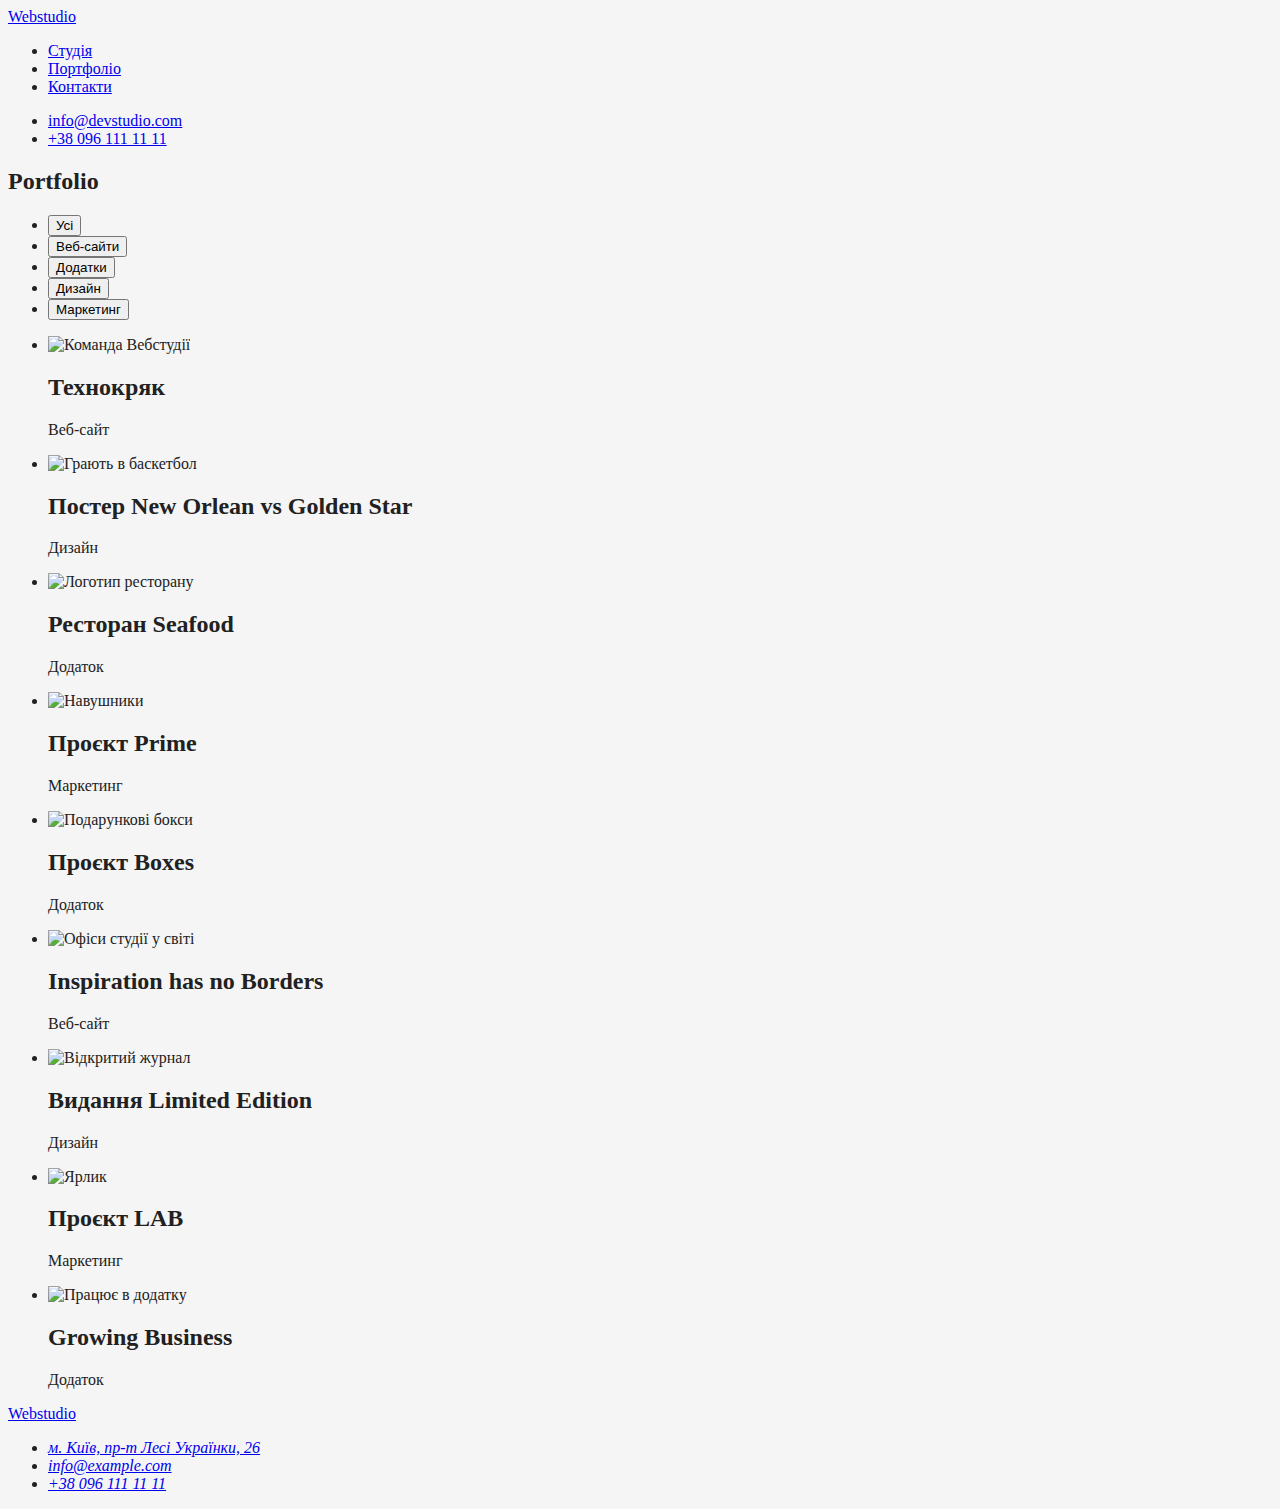
==== portfolio.html @ 88357904 "зверстав дз 2" ====
<!DOCTYPE html>
<html lang="uk">
<head>
    <meta charset="UTF-8">
    <meta http-equiv="X-UA-Compatible" content="IE=edge">
    <meta name="viewport" content="width=device-width, initial-scale=1.0">
    <title>Портфоліо</title>
    <link rel="stylesheet" href="./css/style.css">
</head>
<body>
    <!-- Header section -->
    <header>
        <a href="./goit-markup-hw-01/index.html">Web<span>studio</span></a>
        <ul>
            <li><a href="./goit-markup-hw-01/index.html">Студія</a></li>
            <li><a href="./portfolio.html">Портфоліо</a></li>
            <li><a href="Контакти">Контакти</a></li>
        </ul>
        <nav>
            <ul>
                <li><a href="mailto:info@devstudio.com">info@devstudio.com</a></li>
                <li><a href="tel:+380961111111">+38 096 111 11 11</a></li>
            </ul>
        </nav>
    </header>
    <!-- Slide section -->
    <main>
        <h2>Portfolio</h2>
        <ul>
            <li><button type="button">Усі</button></li>
            <li><button>Веб-сайти</button></li>
            <li><button>Додатки</button></li>
            <li><button>Дизайн</button></li>
            <li><button>Маркетинг</button></li>
        </ul>
        <ul>
            <li>
                <img src="./images/img.jpeg" alt="Команда Вебстудії">
                <h2>Технокряк</h2>
                <p>Веб-сайт</p>
            </li>
            <li>
                <img src="./images/img-1.jpeg" alt="Грають в баскетбол">
                <h2>Постер New Orlean vs Golden Star</h2>
                <p>Дизайн</p>
            </li>
            <li>
                <img src="./images/img-2.jpeg" alt="Логотип ресторану">
                <h2>Ресторан Seafood</h2>
                <p>Додаток</p>
            </li>
            <li>
                <img src="./images/img-3.jpeg" alt="Навушники">
                <h2>Проєкт Prime</h2>
                <p>Маркетинг</p>
            </li>
            <li>
                <img src="./images/img-4.jpeg" alt="Подарункові бокси">
                <h2>Проєкт Boxes</h2>
                <p>Додаток</p>
            </li>
            <li>
                <img src="./images/img-5.jpeg" alt="Офіси студії у світі">
                <h2>Inspiration has no Borders</h2>
                <p>Веб-сайт</p>
            </li>
            <li>
                <img src="./images/img-6.jpeg" alt="Відкритий журнал">
                <h2>Видання Limited Edition</h2>
                <p>Дизайн</p>
            </li>
            <li>
                <img src="./images/img-7.jpeg" alt="Ярлик">
                <h2>Проєкт LAB</h2>
                <p>Маркетинг</p>
            </li>
            <li>
                <img src="./images/img-8.jpeg" alt="Працює в додатку">
                <h2>Growing Business</h2>
                <p>Додаток</p>
            </li>
        </ul>
    </main>
    <!-- Footer section -->
    <footer>
        <a href="./goit-markup-hw-01/index.html">Web<span>studio</span></a>
        <address>
            <ul>
                <li><a href="https://goo.gl/maps/TJPPdLGGKsBPAUss6">м. Київ, пр-т Лесі Українки, 26</a></li>
                <li><a href="mailto:info@example.com">info@example.com</a></li>
                <li><a href="tel:+380961111111">+38 096 111 11 11</a></li>
            </ul>
        </address>
    </footer>
</body>
</html>
---- css/style.css ----
/* основний колір фона #F5F5F5*/
/* колір мейна #EEEEEE */

/* колір заголовків #212121 */
/* колір підзаголовків #757575 */

/* посилання синій колір #2196F3 */
/* колір тексту на кнопці#FFFFFF */




body {
    background-color: #F5F5F5;
    color: #212121;
}
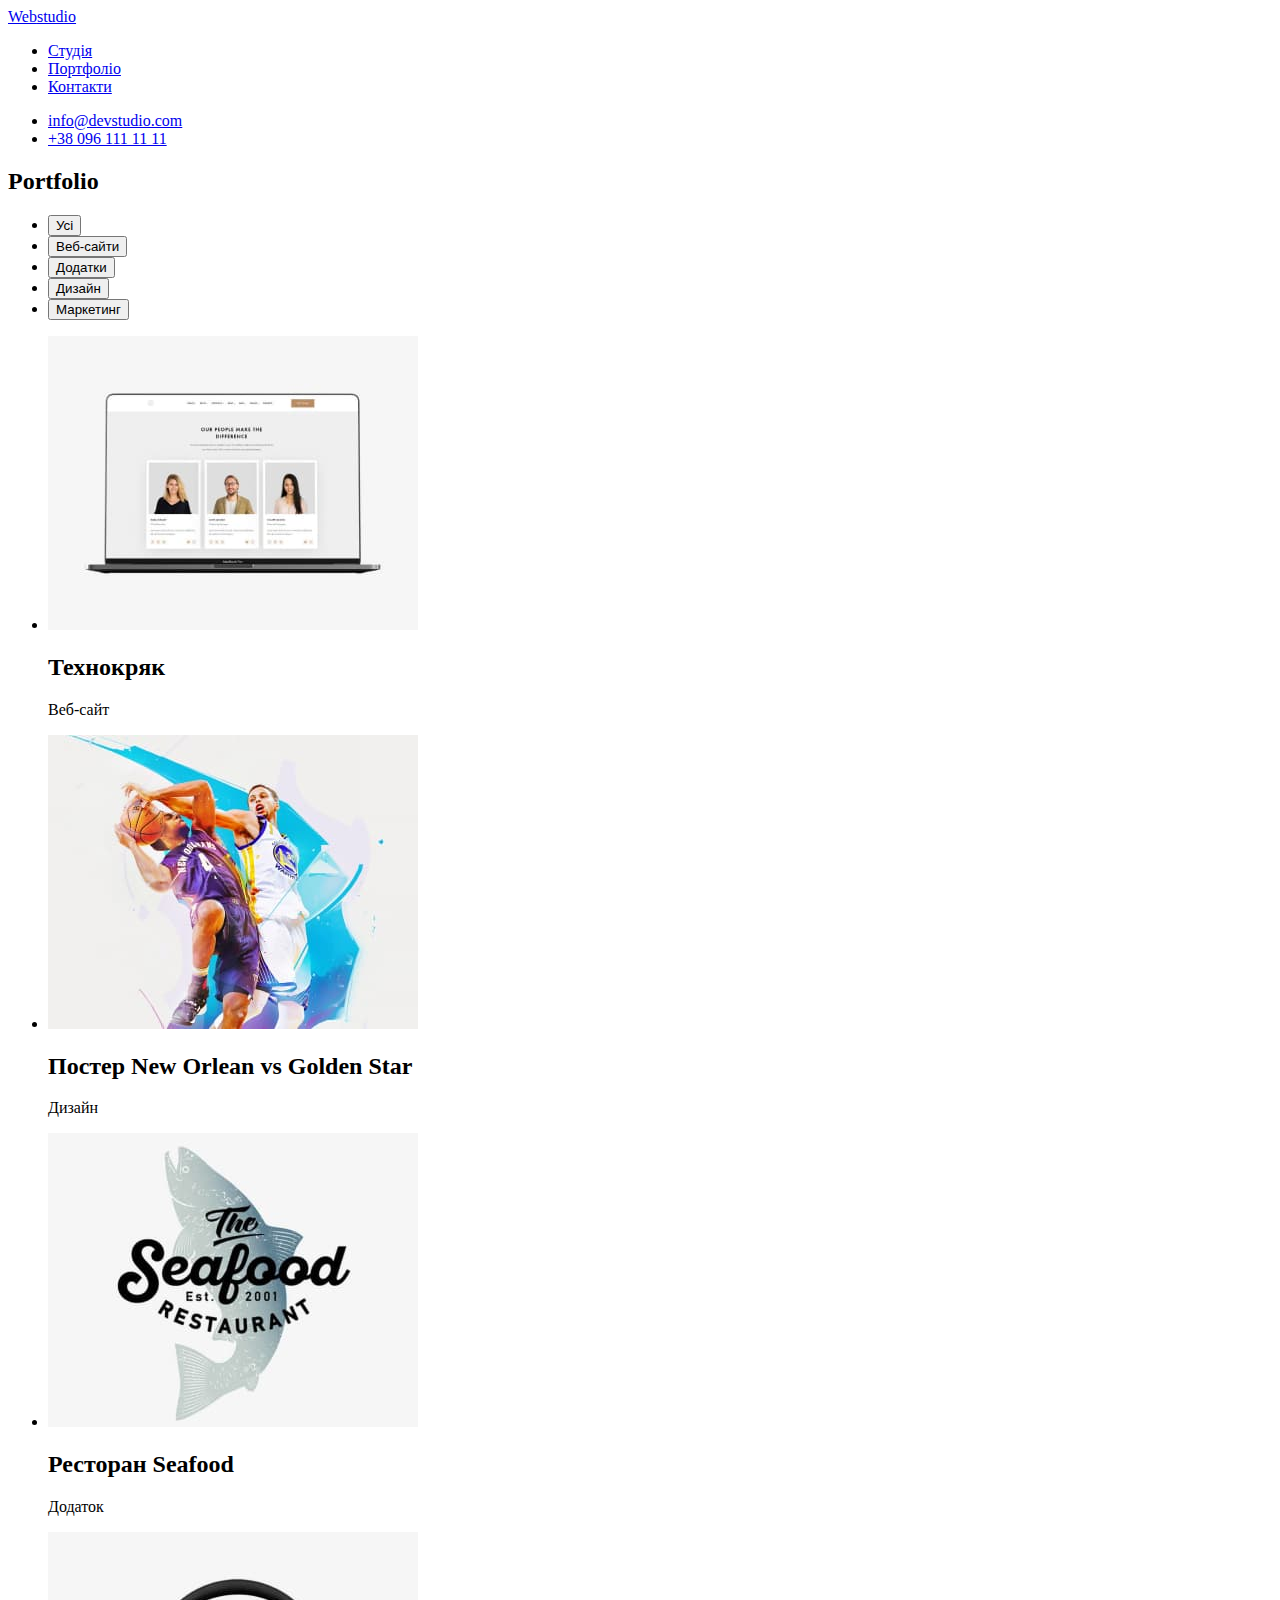
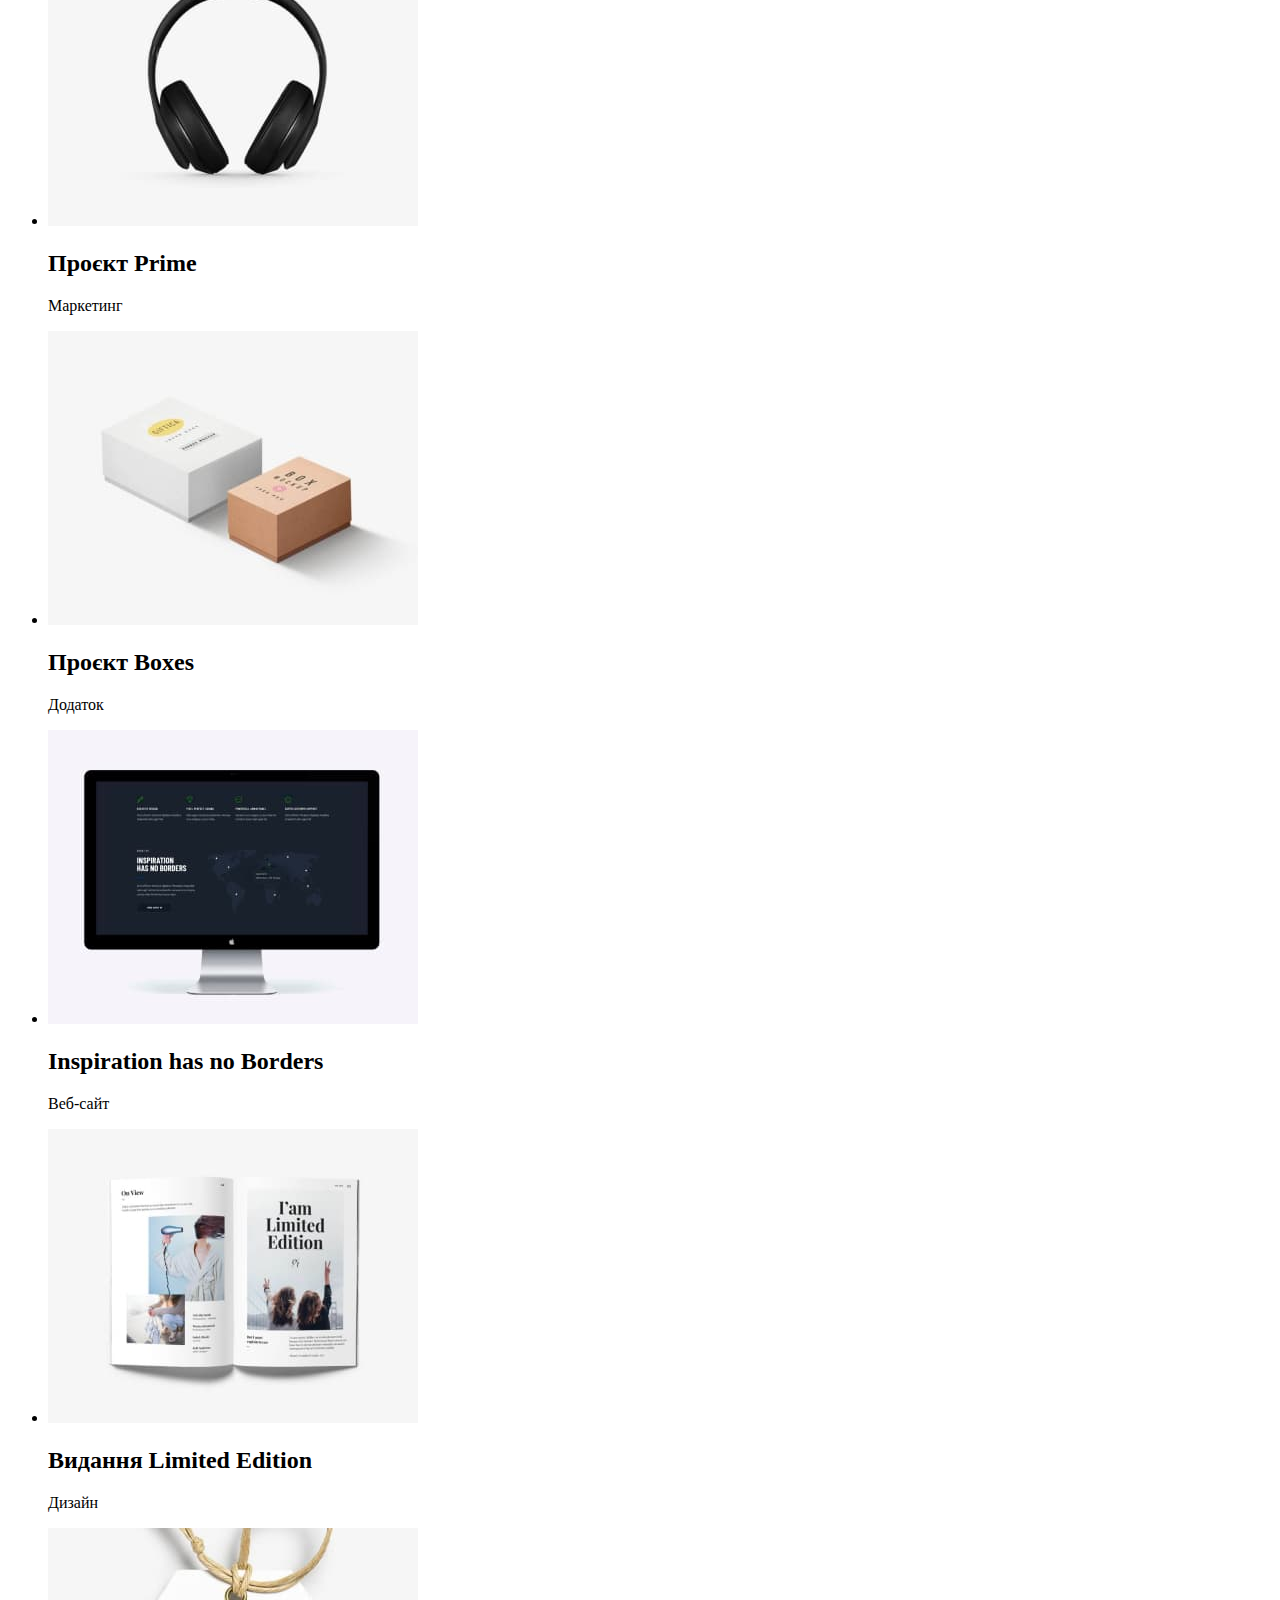
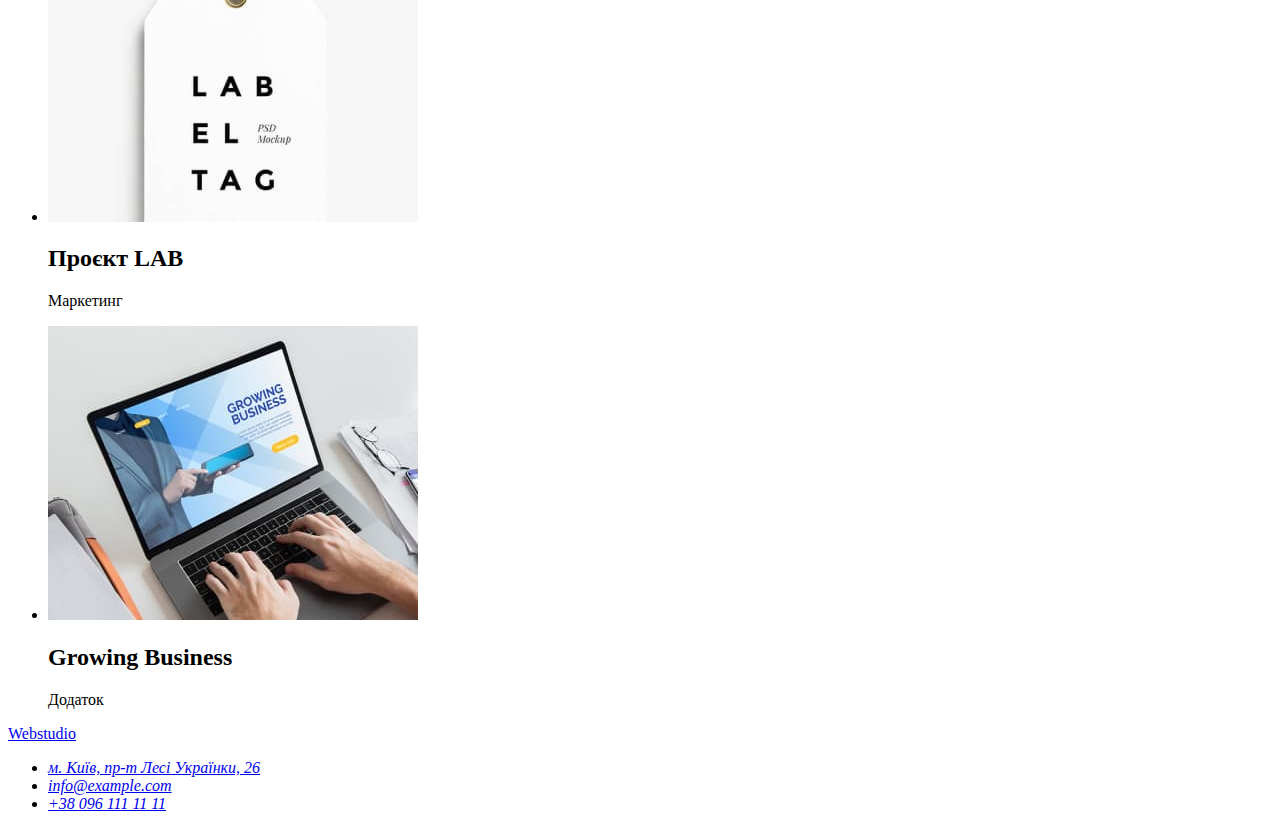
==== commit e58eebec: "перезаписав репозитарій" ====
--- a/portfolio.html
+++ b/portfolio.html
@@ -5,7 +5,7 @@
     <meta http-equiv="X-UA-Compatible" content="IE=edge">
     <meta name="viewport" content="width=device-width, initial-scale=1.0">
     <title>Портфоліо</title>
-    <link rel="stylesheet" href="./css/style.css">
+    <link rel="stylesheet" href="./goit-markup-hw-01/css/style.css">
 </head>
 <body>
     <!-- Header section -->
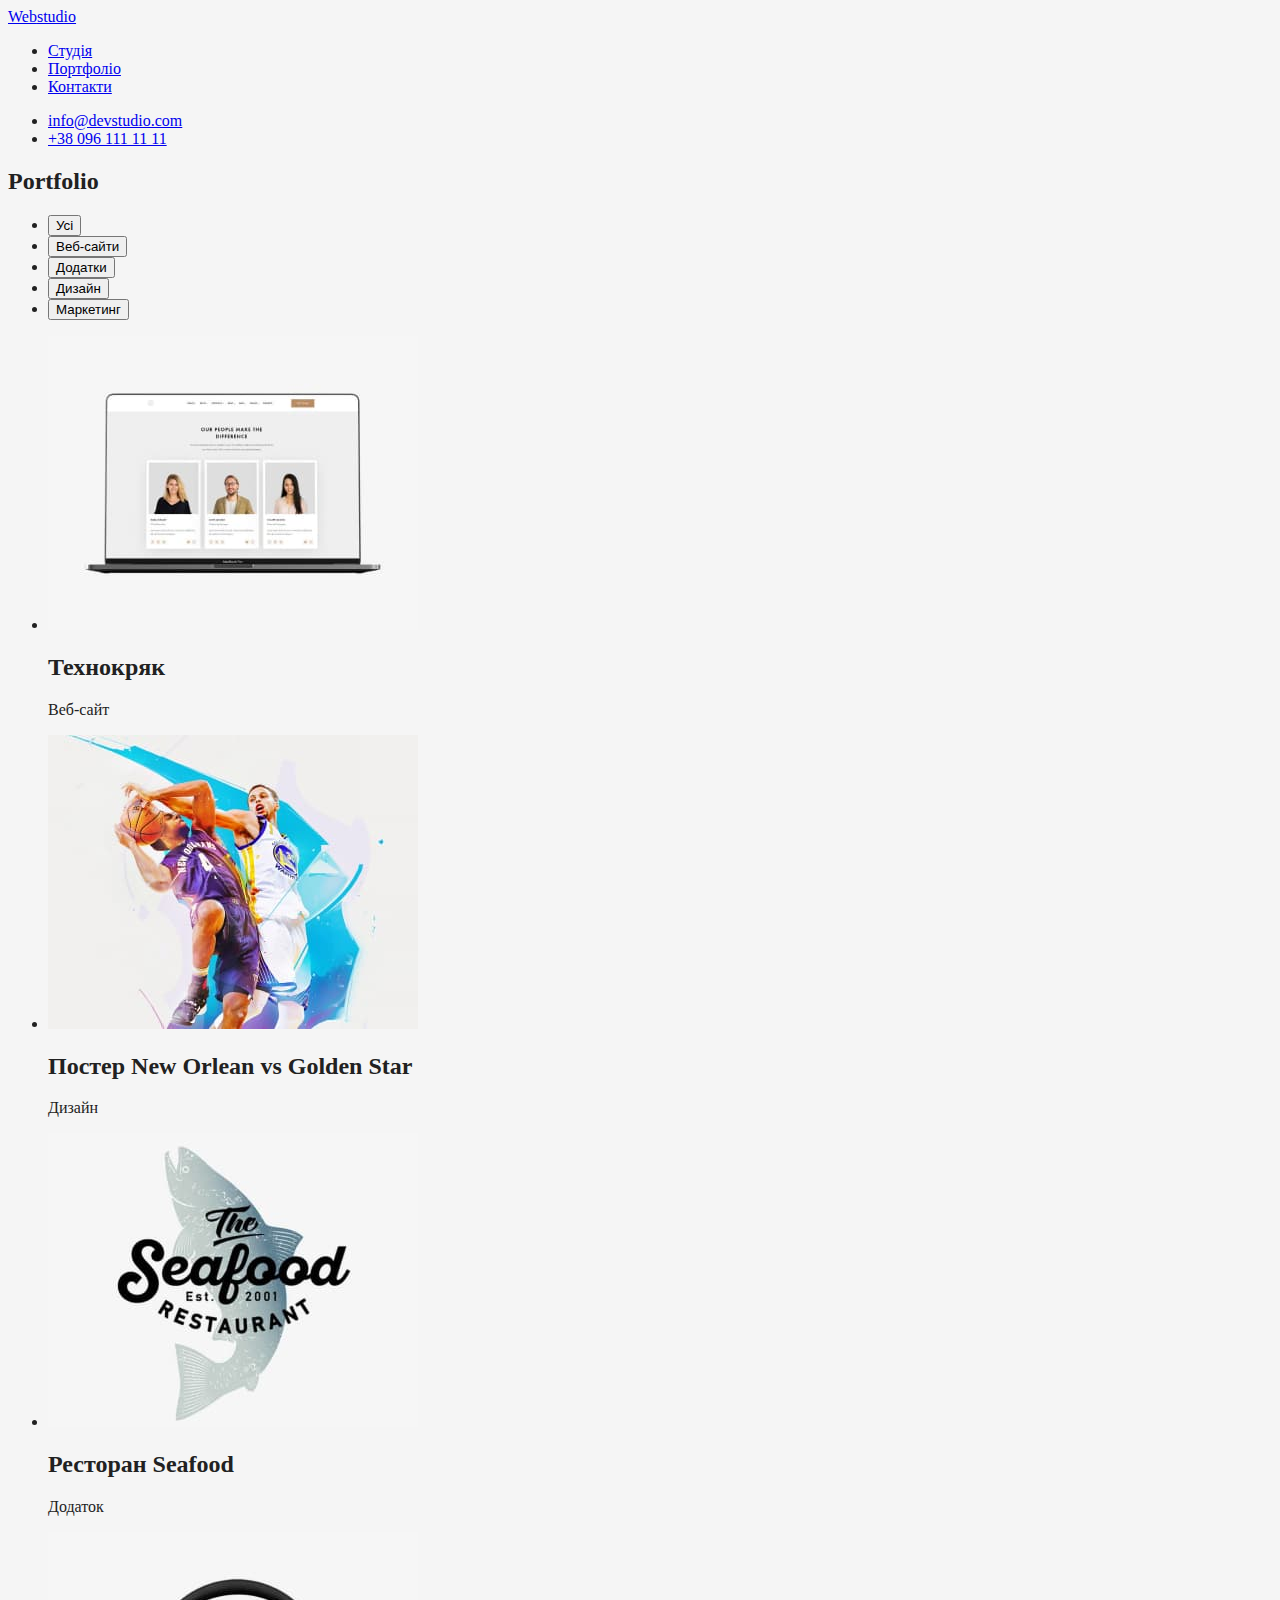
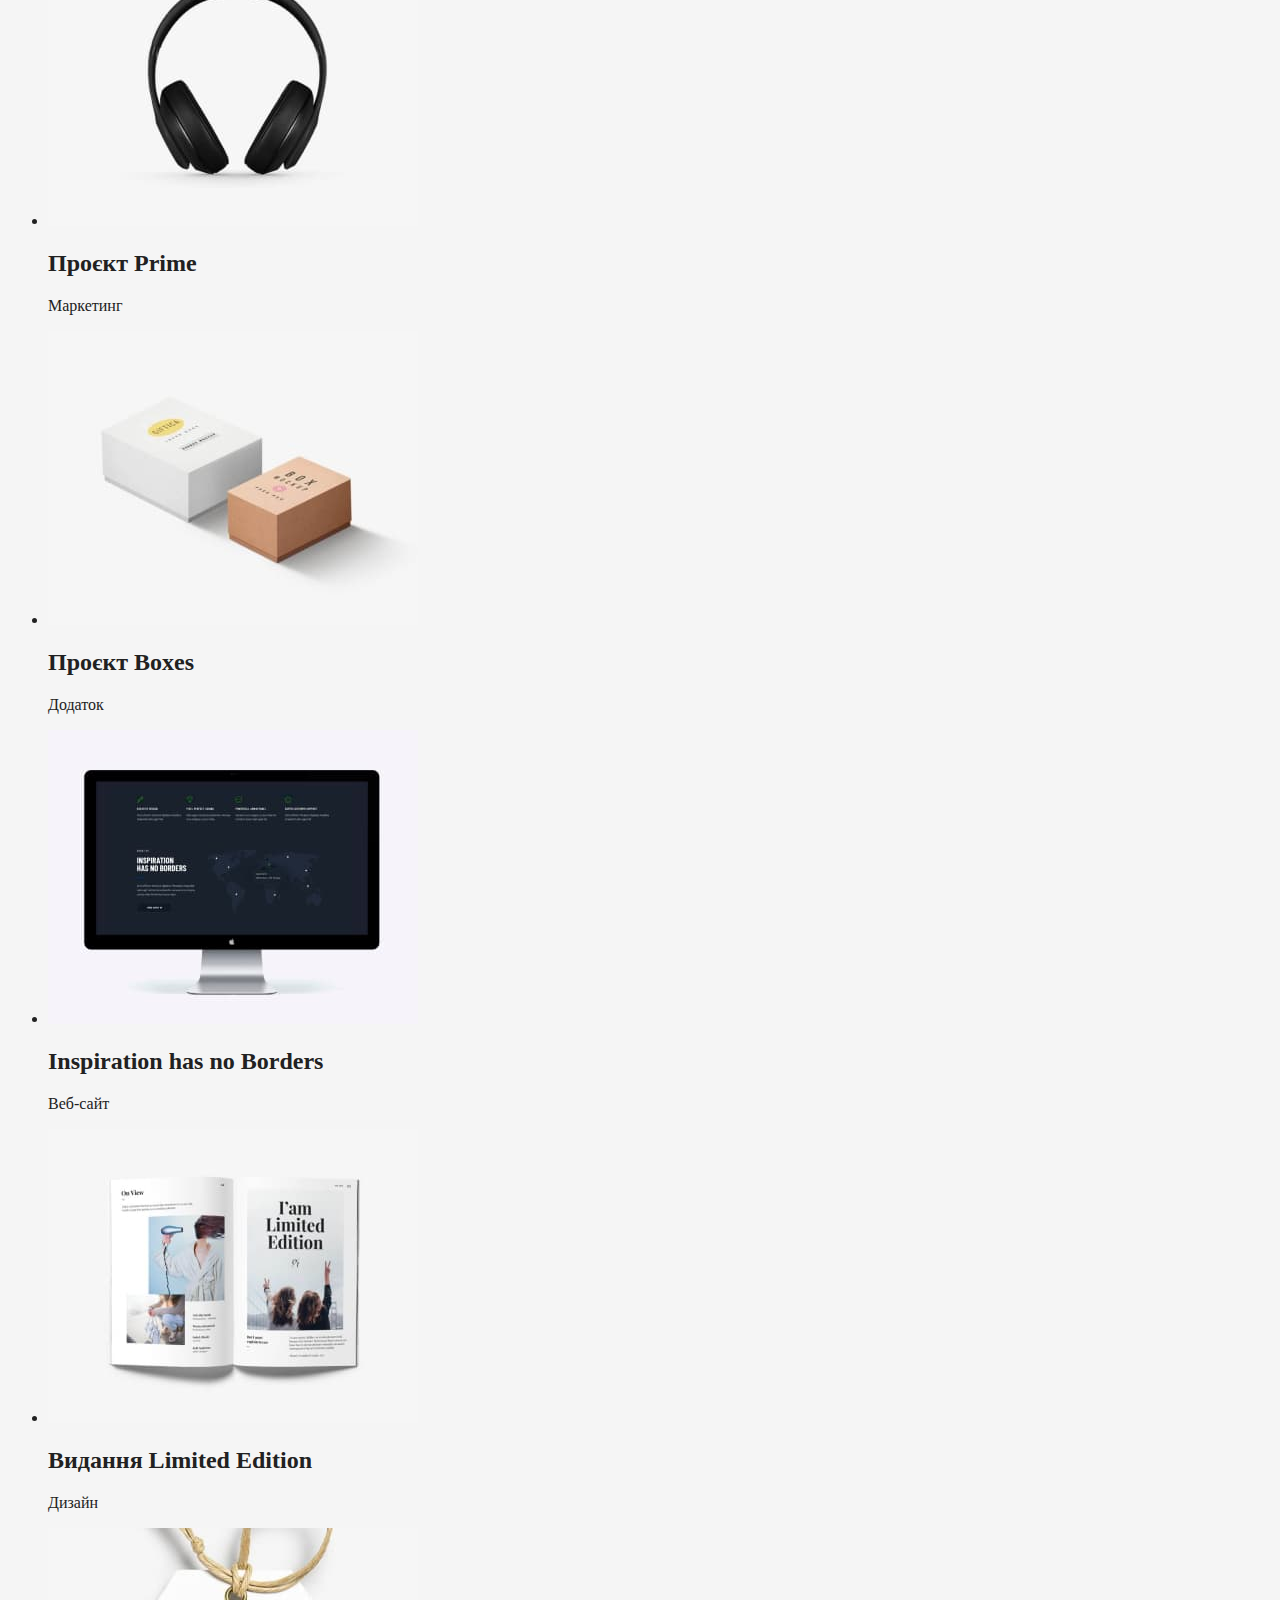
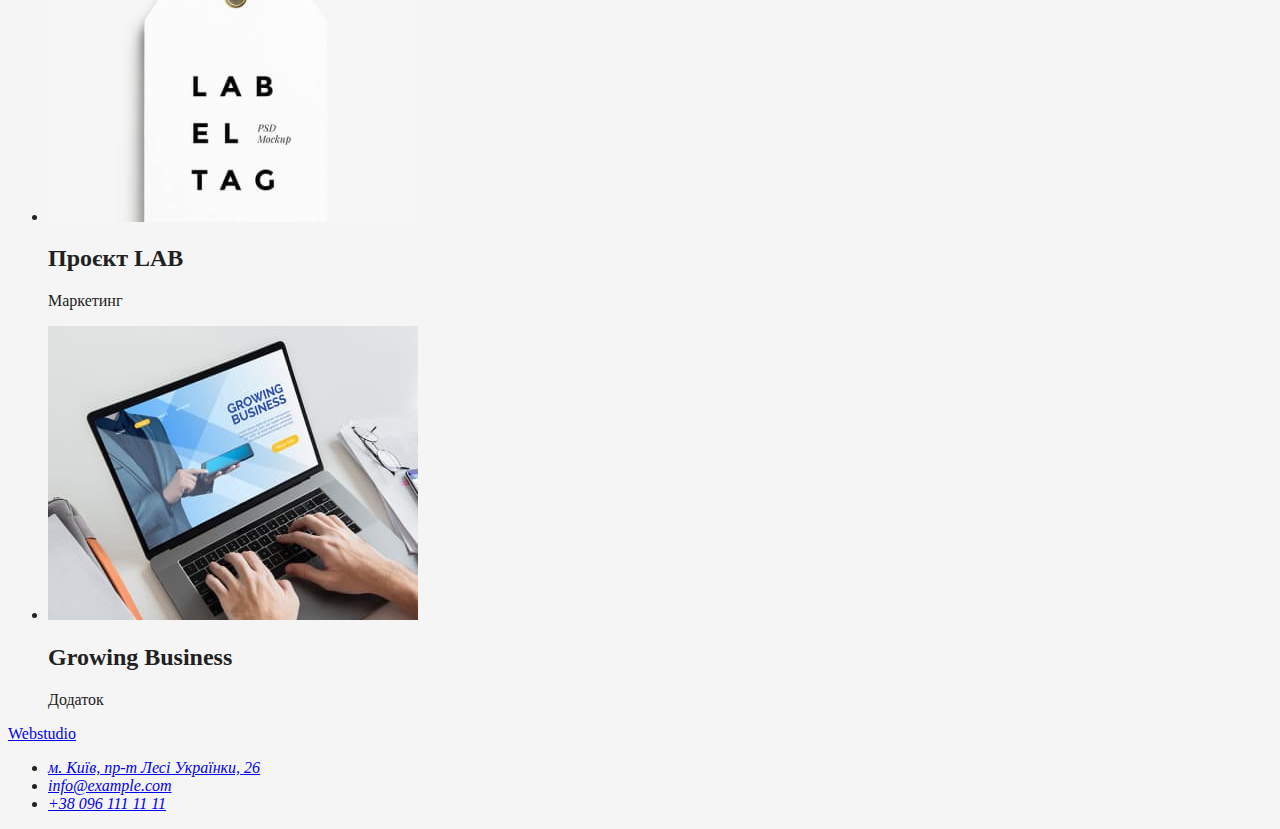
==== commit bd338035: "змінив посилдання" ====
--- a/portfolio.html
+++ b/portfolio.html
@@ -5,14 +5,14 @@
     <meta http-equiv="X-UA-Compatible" content="IE=edge">
     <meta name="viewport" content="width=device-width, initial-scale=1.0">
     <title>Портфоліо</title>
-    <link rel="stylesheet" href="./goit-markup-hw-01/css/style.css">
+    <link rel="stylesheet" href="./css/style.css">
 </head>
 <body>
     <!-- Header section -->
     <header>
-        <a href="./goit-markup-hw-01/index.html">Web<span>studio</span></a>
+        <a href="./index.html">Web<span>studio</span></a>
         <ul>
-            <li><a href="./goit-markup-hw-01/index.html">Студія</a></li>
+            <li><a href="./index.html">Студія</a></li>
             <li><a href="./portfolio.html">Портфоліо</a></li>
             <li><a href="Контакти">Контакти</a></li>
         </ul>
--- a/css/style.css
+++ b/css/style.css
@@ -0,0 +1,19 @@
+
+
+
+/* основний колір фона #F5F5F5*/
+/* колір мейна #EEEEEE */
+
+/* колір заголовків #212121 */
+/* колір підзаголовків #757575 */
+
+/* посилання синій колір #2196F3 */
+/* колір тексту на кнопці#FFFFFF */
+
+
+
+
+body {
+    background-color: #F5F5F5;
+    color: #212121;
+}
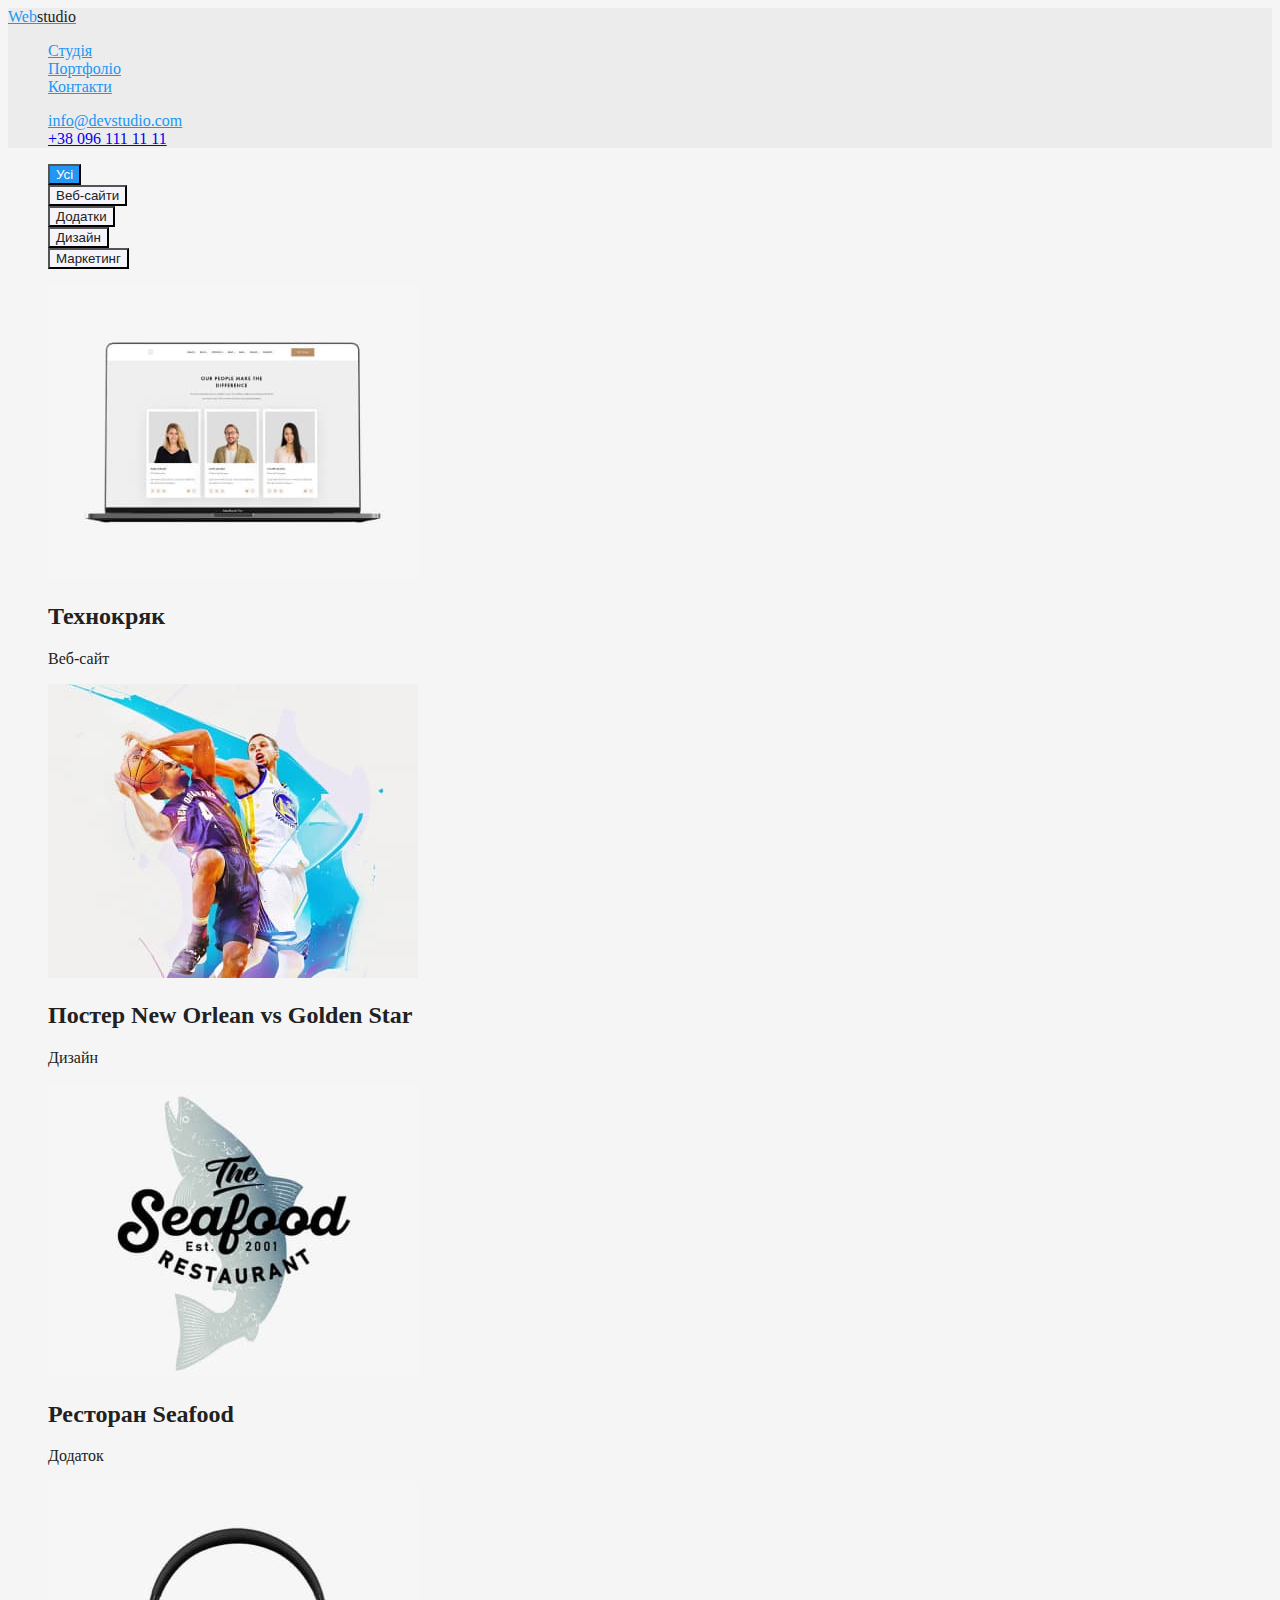
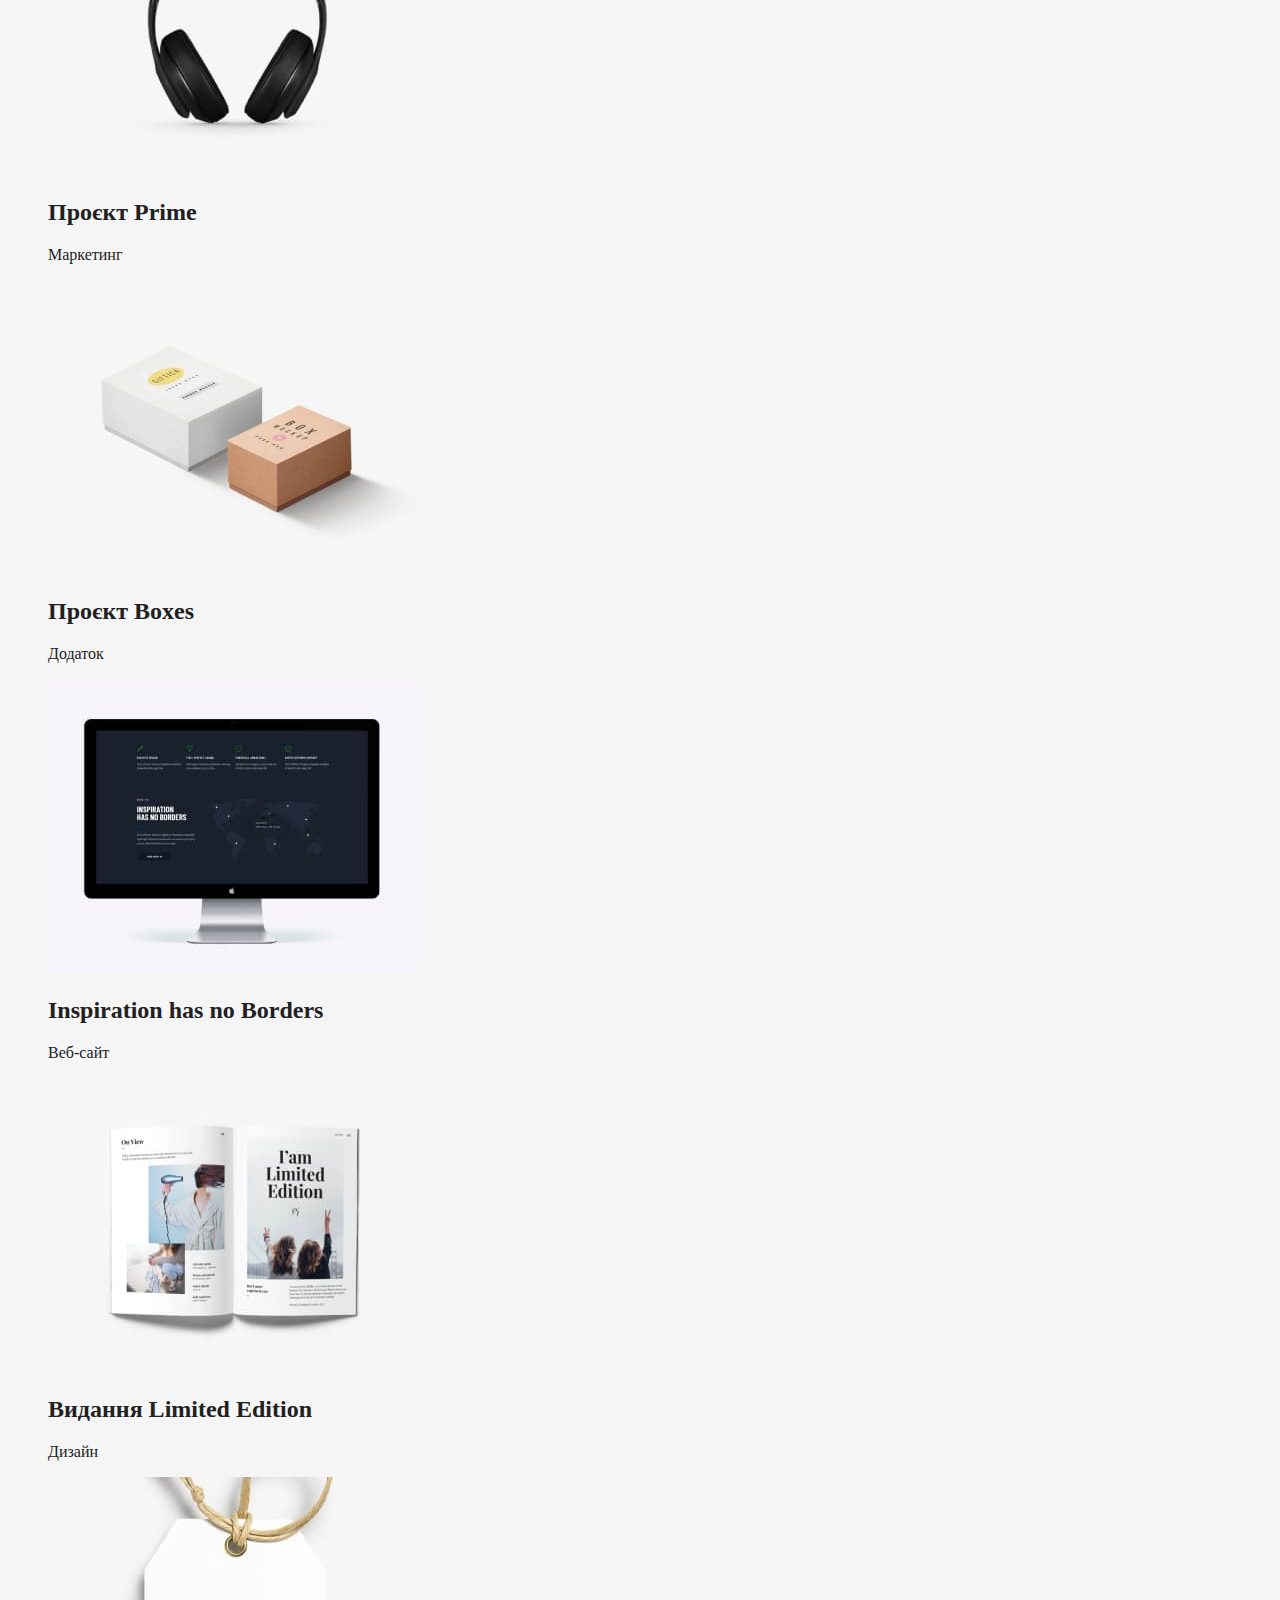
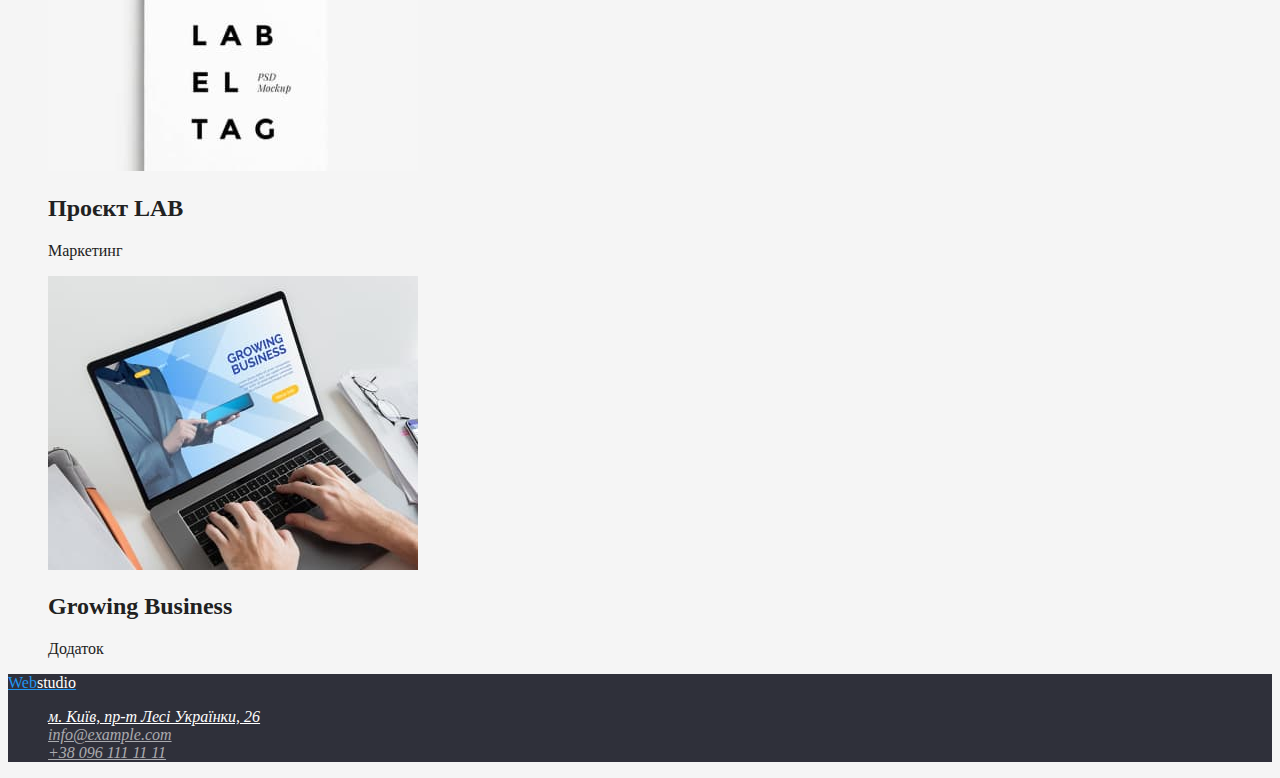
==== commit 18acc0fc: "відображення стилів тексту" ====
--- a/portfolio.html
+++ b/portfolio.html
@@ -4,36 +4,42 @@
     <meta charset="UTF-8">
     <meta http-equiv="X-UA-Compatible" content="IE=edge">
     <meta name="viewport" content="width=device-width, initial-scale=1.0">
+    <link rel="preconnect" href="https://fonts.googleapis.com">
+    <link rel="preconnect" href="https://fonts.gstatic.com" crossorigin>
+    <link href="https://fonts.googleapis.com/css2?family=Raleway:wght@700&family=Roboto:wght@400;500;700;900&display=swap" rel="stylesheet">
     <title>Портфоліо</title>
     <link rel="stylesheet" href="./css/style.css">
 </head>
 <body>
     <!-- Header section -->
     <header>
-        <a href="./index.html">Web<span>studio</span></a>
-        <ul>
+        <a class="logo-web" href="./index.html">Web<span class="studio">studio</span></a>
+        <ul class="site-nav">
             <li><a href="./index.html">Студія</a></li>
             <li><a href="./portfolio.html">Портфоліо</a></li>
             <li><a href="Контакти">Контакти</a></li>
         </ul>
         <nav>
             <ul>
-                <li><a href="mailto:info@devstudio.com">info@devstudio.com</a></li>
+                <li class="site-mail"><a href="mailto:info@devstudio.com">info@devstudio.com</a></li>
                 <li><a href="tel:+380961111111">+38 096 111 11 11</a></li>
             </ul>
         </nav>
     </header>
     <!-- Slide section -->
     <main>
-        <h2>Portfolio</h2>
-        <ul>
-            <li><button type="button">Усі</button></li>
-            <li><button>Веб-сайти</button></li>
-            <li><button>Додатки</button></li>
-            <li><button>Дизайн</button></li>
-            <li><button>Маркетинг</button></li>
-        </ul>
-        <ul>
+        <h2 hidden>Portfolio</h2>
+        <div>
+            <ul>
+                <li><button class="btn" type="button">Усі</button></li>
+                <li><button class="btn2" type="button">Веб-сайти</button></li>
+                <li><button class="btn2" type="button">Додатки</button></li>
+                <li><button class="btn2" type="button">Дизайн</button></li>
+                <li><button class="btn2" type="button">Маркетинг</button></li>
+            </ul>
+        </div>
+        <section class="list-title">
+        <ul class="list-skill">
             <li>
                 <img src="./images/img.jpeg" alt="Команда Вебстудії">
                 <h2>Технокряк</h2>
@@ -80,15 +86,16 @@
                 <p>Додаток</p>
             </li>
         </ul>
+        </section>  
     </main>
     <!-- Footer section -->
-    <footer>
-        <a href="./goit-markup-hw-01/index.html">Web<span>studio</span></a>
+    <footer class="footer-info">
+        <a class="logo-web" href="./index.html">Web<span class="studio2">studio</span></a>
         <address>
-            <ul>
+            <ul class="color-info">
                 <li><a href="https://goo.gl/maps/TJPPdLGGKsBPAUss6">м. Київ, пр-т Лесі Українки, 26</a></li>
-                <li><a href="mailto:info@example.com">info@example.com</a></li>
-                <li><a href="tel:+380961111111">+38 096 111 11 11</a></li>
+                <li class="info-visible"><a href="mailto:info@example.com">info@example.com</a></li>
+                <li class="info-visible"><a href="tel:+380961111111">+38 096 111 11 11</a></li>
             </ul>
         </address>
     </footer>
--- a/css/style.css
+++ b/css/style.css
@@ -12,8 +12,64 @@
 
 
 
-
+ul {
+    list-style: none
+    }
 body {
     background-color: #F5F5F5;
     color: #212121;
 }
+
+/* section header */
+
+header {
+    background-color: #ECECEC;
+    color: #212121;
+}
+.logo-web {
+    color: #2196F3;
+}
+.studio {
+    color: #212121;
+}
+.site-nav a {
+    color: #2196F3;
+}
+.site-mail a {
+    color: #2196F3;
+}
+
+/* section btn */
+
+.btn {
+    background-color: #2196F3;
+    color: #ffffff;
+}
+.btn2 {
+    background-color: #F5F4FA;
+    color: #212121;
+}
+
+/* sectin main */
+
+.list-title {
+    color: #212121;
+}
+.list-skills p {
+    color: #757575;
+}
+
+/* section footer */
+
+.footer-info {
+    background-color: #2F303A;
+}
+.studio2 {
+    color: #FFFFFF;
+}
+.color-info a {
+    color: #FFFFFF;
+}
+.info-visible a {
+    color: rgba(255, 255, 255, 0.6);
+}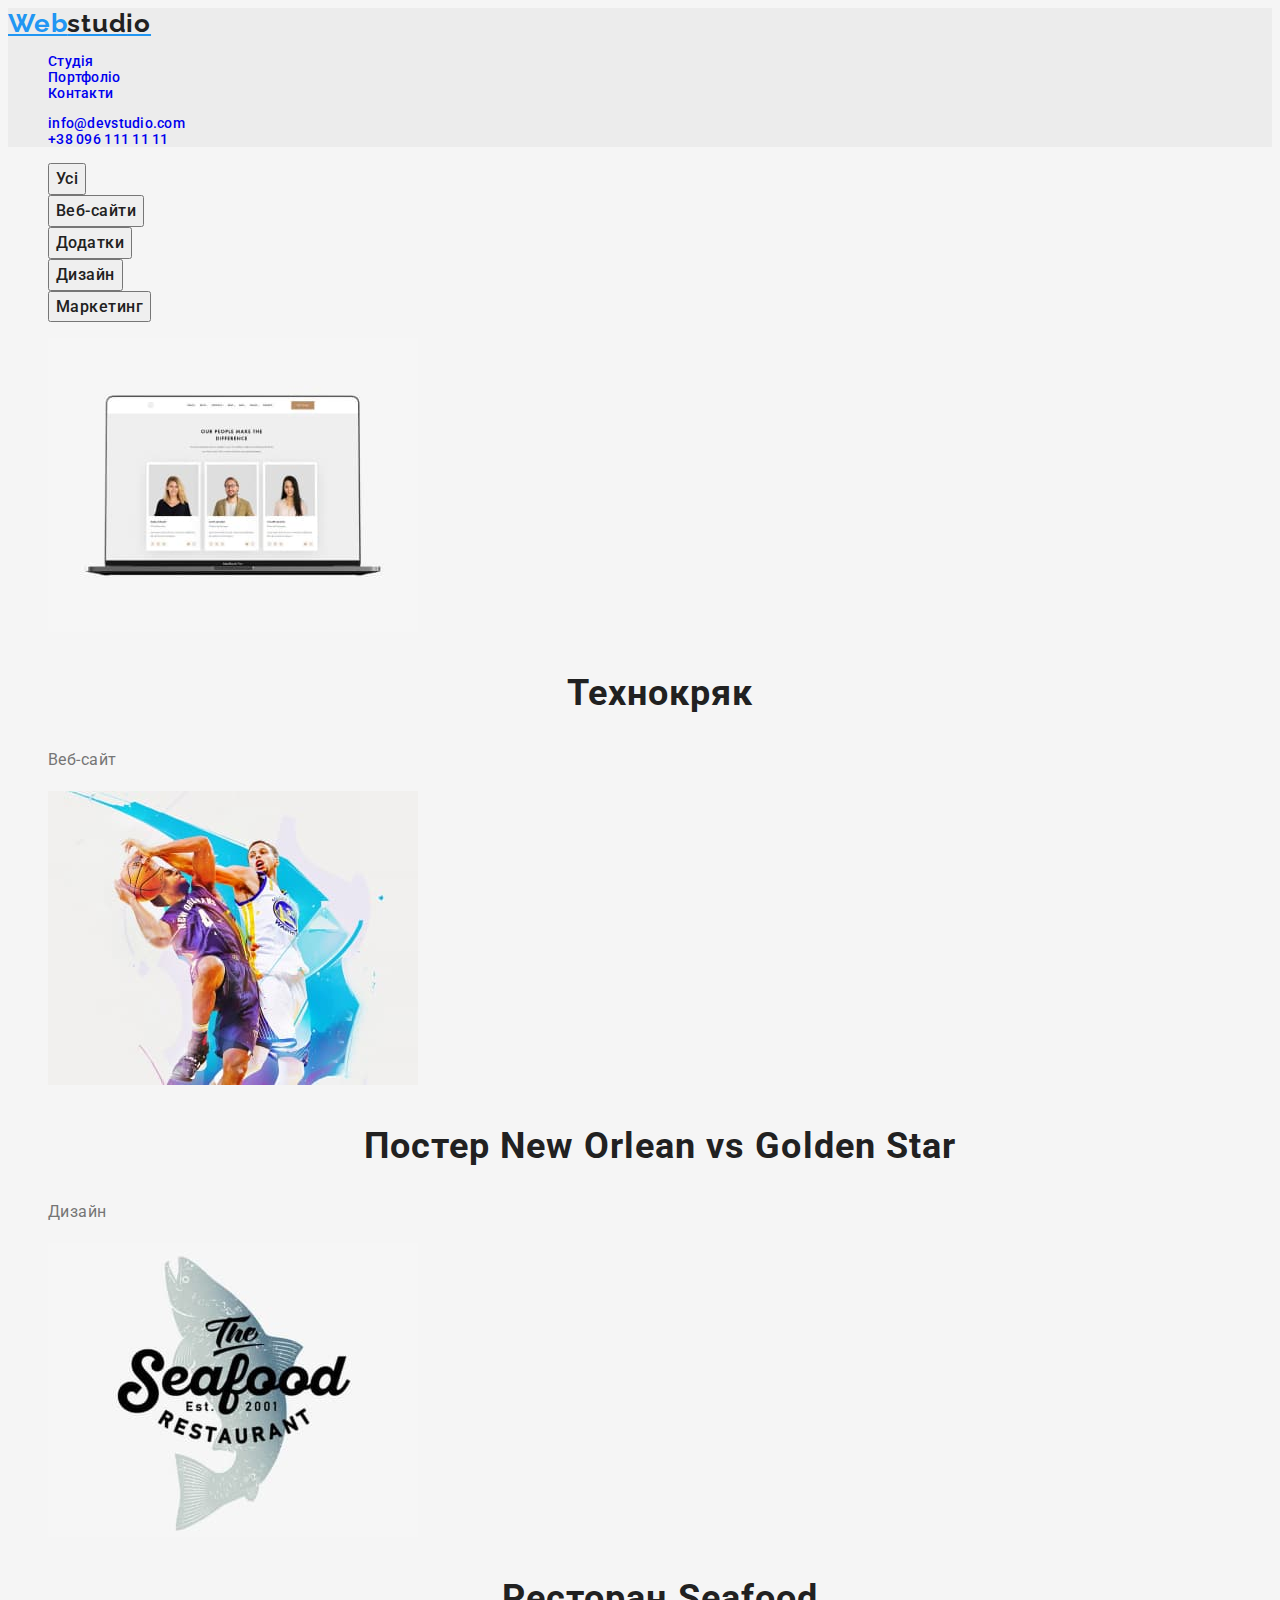
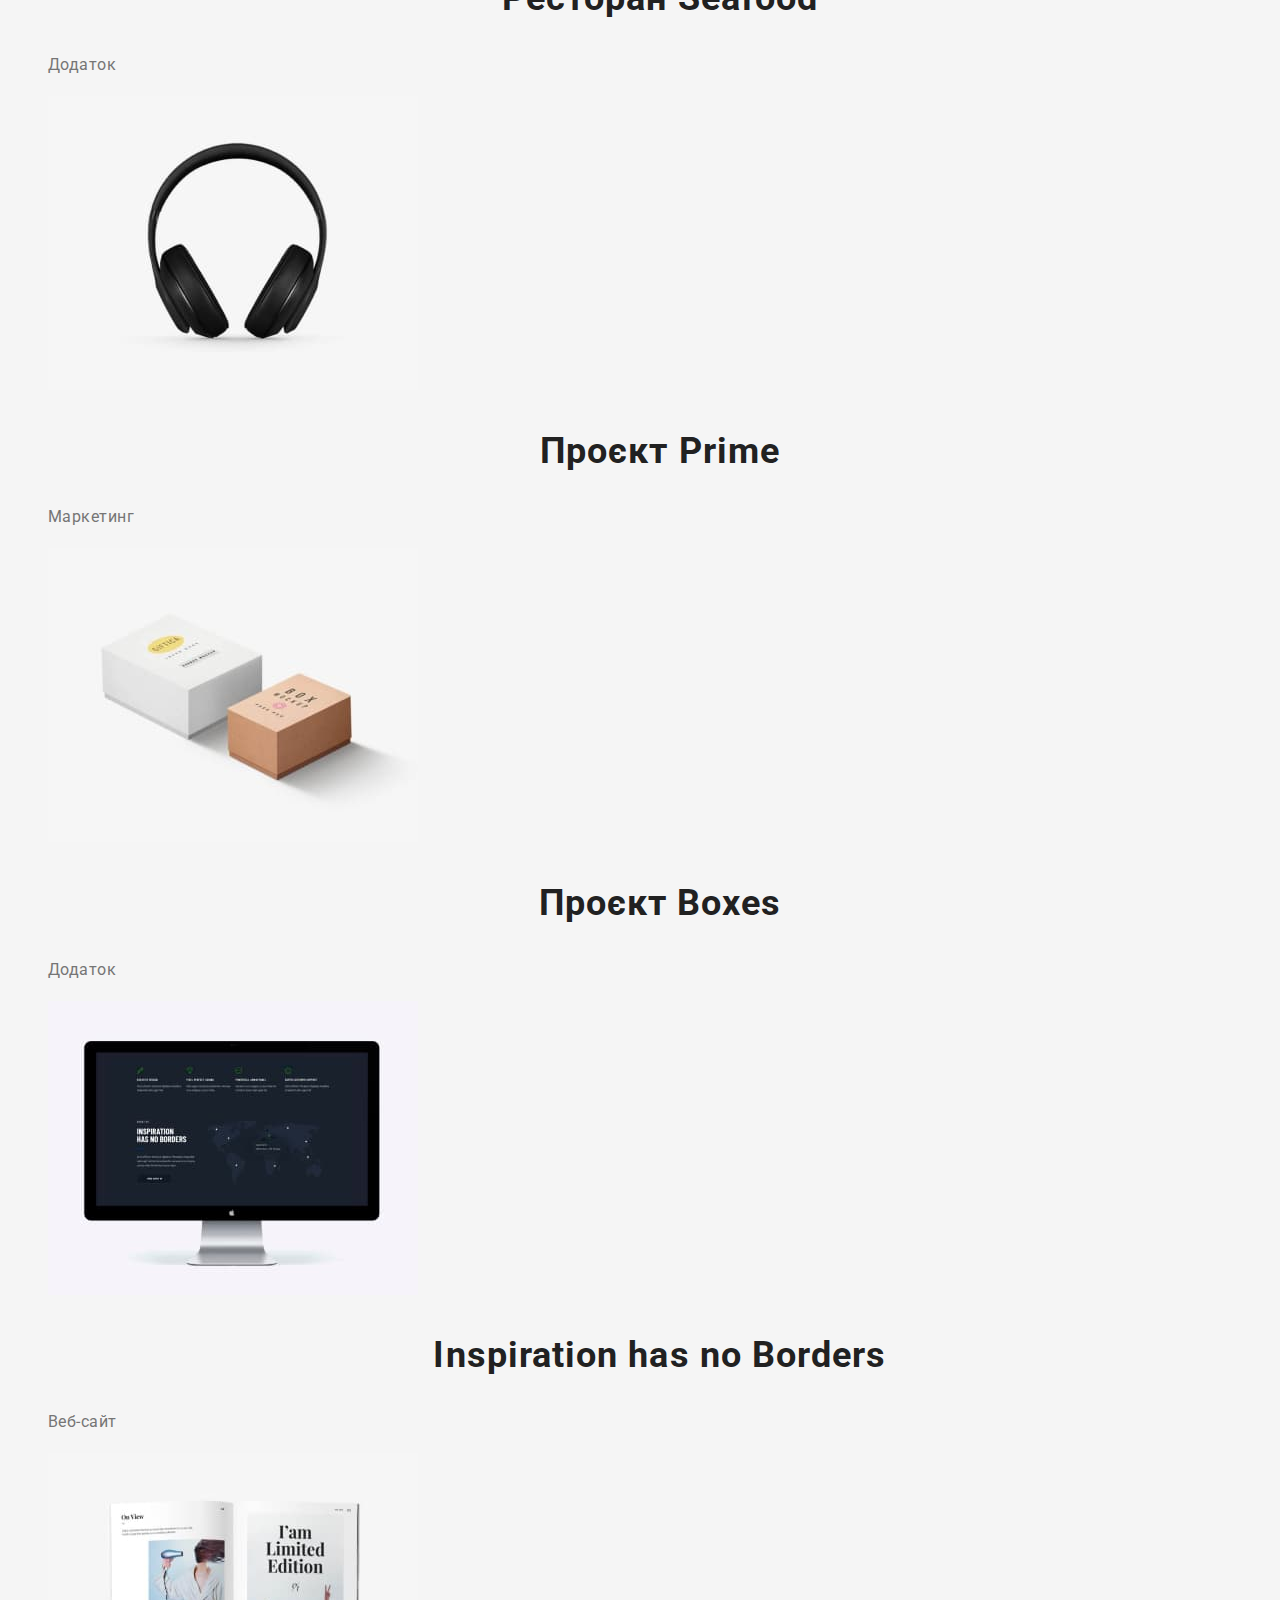
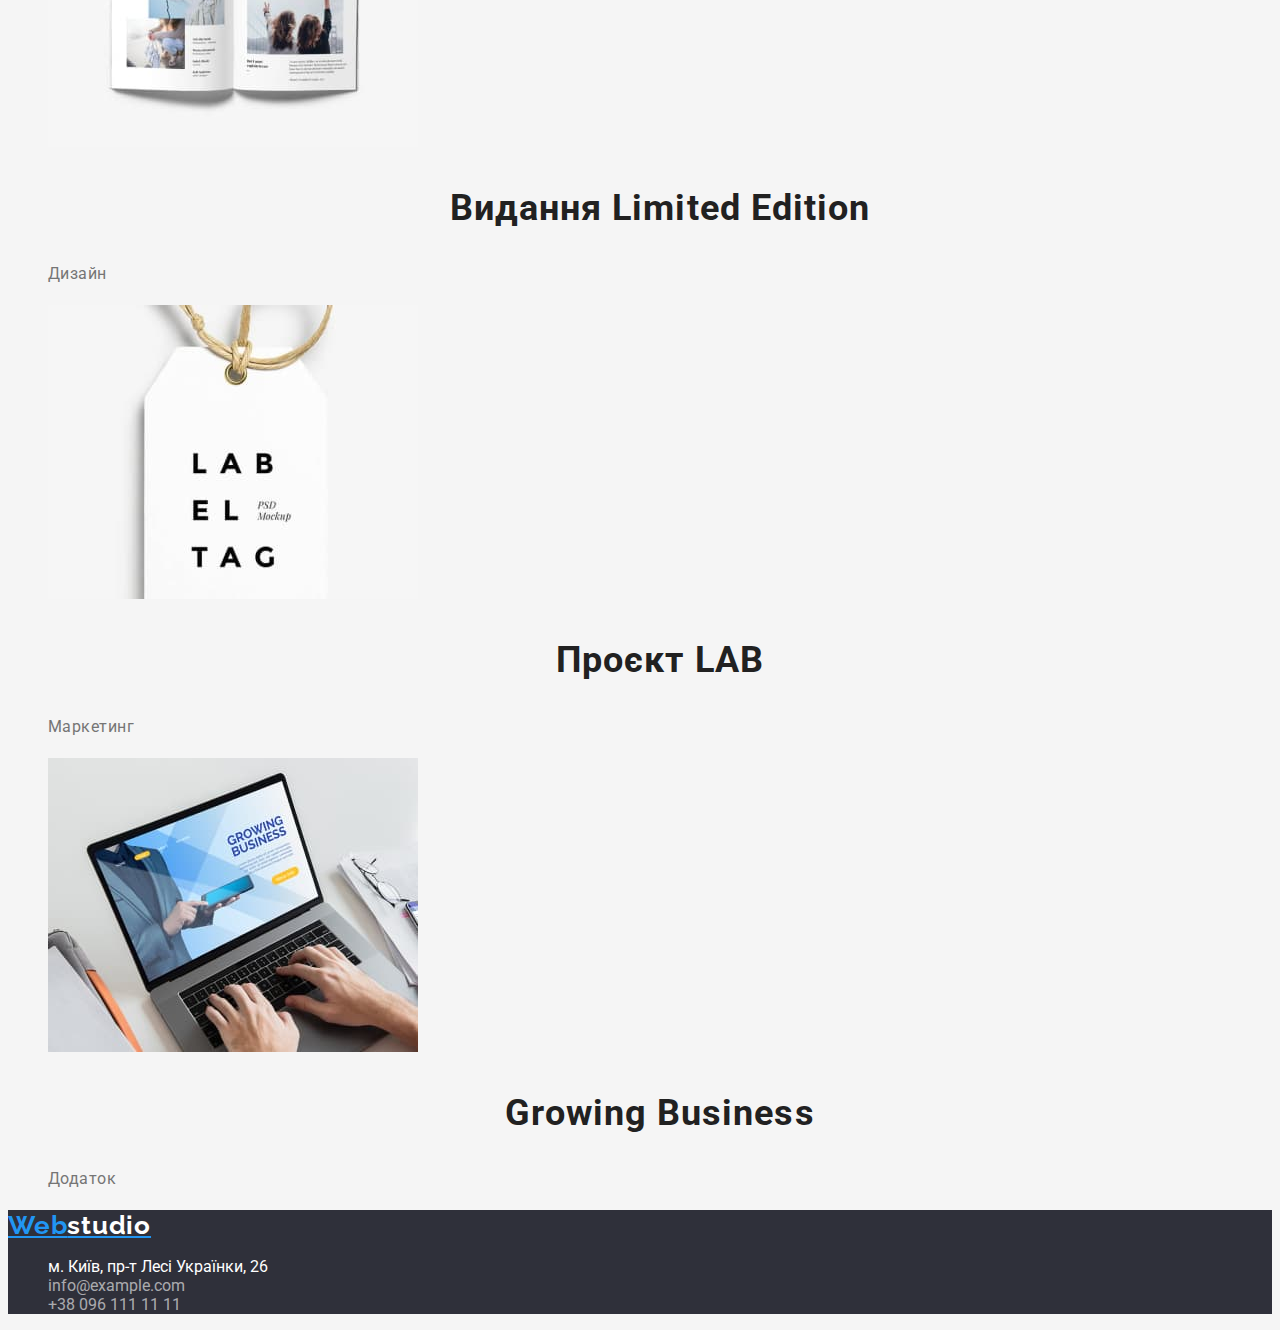
==== commit 1e9ddf40: "добавив стилі згідно дз" ====
--- a/portfolio.html
+++ b/portfolio.html
@@ -6,87 +6,87 @@
     <meta name="viewport" content="width=device-width, initial-scale=1.0">
     <link rel="preconnect" href="https://fonts.googleapis.com">
     <link rel="preconnect" href="https://fonts.gstatic.com" crossorigin>
-    <link href="https://fonts.googleapis.com/css2?family=Raleway:wght@700&family=Roboto:wght@400;500;700;900&display=swap" rel="stylesheet">
+    <link
+        href="https://fonts.googleapis.com/css2?family=Raleway:wght@700&family=Roboto:wght@400;500;700;900&display=swap"
+        rel="stylesheet">
     <title>Портфоліо</title>
     <link rel="stylesheet" href="./css/style.css">
 </head>
 <body>
     <!-- Header section -->
-    <header>
+    <header class="header-fonts">
         <a class="logo-web" href="./index.html">Web<span class="studio">studio</span></a>
-        <ul class="site-nav">
-            <li><a href="./index.html">Студія</a></li>
-            <li><a href="./portfolio.html">Портфоліо</a></li>
-            <li><a href="Контакти">Контакти</a></li>
+        <ul class="site-info">
+            <li><a class="link" href="./index.html">Студія</a></li>
+            <li><a class="link" href="./portfolio.html">Портфоліо</a></li>
+            <li><a class="link" href="Контакти">Контакти</a></li>
         </ul>
         <nav>
-            <ul>
-                <li class="site-mail"><a href="mailto:info@devstudio.com">info@devstudio.com</a></li>
-                <li><a href="tel:+380961111111">+38 096 111 11 11</a></li>
+            <ul class="contacts">
+                <li><a class="link" href="mailto:info@devstudio.com">info@devstudio.com</a></li>
+                <li><a class="link" href="tel:+380961111111">+38 096 111 11 11</a></li>
             </ul>
         </nav>
     </header>
     <!-- Slide section -->
     <main>
-        <h2 hidden>Portfolio</h2>
-        <div>
+        <section>
+        <h1 class="visually-hidden">Portfolio</h1>
             <ul>
                 <li><button class="btn" type="button">Усі</button></li>
-                <li><button class="btn2" type="button">Веб-сайти</button></li>
-                <li><button class="btn2" type="button">Додатки</button></li>
-                <li><button class="btn2" type="button">Дизайн</button></li>
-                <li><button class="btn2" type="button">Маркетинг</button></li>
+                <li><button class="btn" type="button">Веб-сайти</button></li>
+                <li><button class="btn" type="button">Додатки</button></li>
+                <li><button class="btn" type="button">Дизайн</button></li>
+                <li><button class="btn" type="button">Маркетинг</button></li>
             </ul>
-        </div>
-        <section class="list-title">
-        <ul class="list-skill">
-            <li>
-                <img src="./images/img.jpeg" alt="Команда Вебстудії">
-                <h2>Технокряк</h2>
-                <p>Веб-сайт</p>
-            </li>
-            <li>
-                <img src="./images/img-1.jpeg" alt="Грають в баскетбол">
-                <h2>Постер New Orlean vs Golden Star</h2>
-                <p>Дизайн</p>
-            </li>
-            <li>
-                <img src="./images/img-2.jpeg" alt="Логотип ресторану">
-                <h2>Ресторан Seafood</h2>
-                <p>Додаток</p>
-            </li>
-            <li>
-                <img src="./images/img-3.jpeg" alt="Навушники">
-                <h2>Проєкт Prime</h2>
-                <p>Маркетинг</p>
-            </li>
-            <li>
-                <img src="./images/img-4.jpeg" alt="Подарункові бокси">
-                <h2>Проєкт Boxes</h2>
-                <p>Додаток</p>
-            </li>
-            <li>
-                <img src="./images/img-5.jpeg" alt="Офіси студії у світі">
-                <h2>Inspiration has no Borders</h2>
-                <p>Веб-сайт</p>
-            </li>
-            <li>
-                <img src="./images/img-6.jpeg" alt="Відкритий журнал">
-                <h2>Видання Limited Edition</h2>
-                <p>Дизайн</p>
-            </li>
-            <li>
-                <img src="./images/img-7.jpeg" alt="Ярлик">
-                <h2>Проєкт LAB</h2>
-                <p>Маркетинг</p>
-            </li>
-            <li>
-                <img src="./images/img-8.jpeg" alt="Працює в додатку">
-                <h2>Growing Business</h2>
-                <p>Додаток</p>
-            </li>
-        </ul>
-        </section>  
+            <ul class="list-skill">
+                <li>
+                    <img src="./images/img.jpeg" alt="Команда Вебстудії">
+                    <h2>Технокряк</h2>
+                    <p>Веб-сайт</p>
+                </li>
+                <li>
+                    <img src="./images/img-1.jpeg" alt="Грають в баскетбол">
+                    <h2>Постер New Orlean vs Golden Star</h2>
+                    <p>Дизайн</p>
+                </li>
+                <li>
+                    <img src="./images/img-2.jpeg" alt="Логотип ресторану">
+                    <h2>Ресторан Seafood</h2>
+                    <p>Додаток</p>
+                </li>
+                <li>
+                    <img src="./images/img-3.jpeg" alt="Навушники">
+                    <h2>Проєкт Prime</h2>
+                    <p>Маркетинг</p>
+                </li>
+                <li>
+                    <img src="./images/img-4.jpeg" alt="Подарункові бокси">
+                    <h2>Проєкт Boxes</h2>
+                    <p>Додаток</p>
+                </li>
+                <li>
+                    <img src="./images/img-5.jpeg" alt="Офіси студії у світі">
+                    <h2>Inspiration has no Borders</h2>
+                    <p>Веб-сайт</p>
+                </li>
+                <li>
+                    <img src="./images/img-6.jpeg" alt="Відкритий журнал">
+                    <h2>Видання Limited Edition</h2>
+                    <p>Дизайн</p>
+                </li>
+                <li>
+                    <img src="./images/img-7.jpeg" alt="Ярлик">
+                    <h2>Проєкт LAB</h2>
+                    <p>Маркетинг</p>
+                </li>
+                <li>
+                    <img src="./images/img-8.jpeg" alt="Працює в додатку">
+                    <h2>Growing Business</h2>
+                    <p>Додаток</p>
+                </li>
+            </ul>
+        </section>
     </main>
     <!-- Footer section -->
     <footer class="footer-info">
--- a/css/style.css
+++ b/css/style.css
@@ -1,75 +1,216 @@
-
-
-
-/* основний колір фона #F5F5F5*/
-/* колір мейна #EEEEEE */
-
-/* колір заголовків #212121 */
-/* колір підзаголовків #757575 */
-
-/* посилання синій колір #2196F3 */
-/* колір тексту на кнопці#FFFFFF */
-
-
-
 ul {
     list-style: none
     }
+.visually-hidden {
+    position: absolute;
+    white-space: nowrap;
+    width: 1px;
+    height: 1px;
+    overflow: hidden;
+    border: 0;
+    padding: 0;
+    clip: rect(0 0 0 0);
+    clip-path: inset(50%);
+    margin: -1px;
+}
 body {
-    background-color: #F5F5F5;
-    color: #212121;
-}
-
-/* section header */
+    text-decoration: none;
+    font-family: "Raeway", "Roboto", sans-serif;
+    background: #f5f5f5;
+    color: #212121;
+    font-style: normal;
+}
+
+/* Section header 1-2 pages*/
 
 header {
     background-color: #ECECEC;
     color: #212121;
-}
+    text-decoration: none;
+}
+.header-fonts {
+    font-family: "Roboto", sans-serif;
+    font-weight: 500;
+    font-size: 14px;
+    letter-spacing: 0.02em;
+}
+
+/* Section navigation 1-2 pages */
+
 .logo-web {
     color: #2196F3;
+    font-family: 'Raleway';
+    font-style: normal;
+    font-weight: 700;
+    font-size: 26px;
+    line-height: 1.19;
+    letter-spacing: 0.03em;
 }
 .studio {
     color: #212121;
 }
-.site-nav a {
-    color: #2196F3;
-}
-.site-mail a {
-    color: #2196F3;
-}
-
-/* section btn */
-
-.btn {
+.site-info a {
+    text-decoration: none;
+    font-family: "Roboto", sans-serif;
+    font-style: normal;
+    font-weight: 500;
+    font-size: 14px;
+    line-height: 16px;
+    letter-spacing: 0.02em;
+}
+.site-info .link:hover, 
+.site-info .link:focus {
+    color: #2196F3;
+}
+.site-info .link:active {
+    color: #2196F3;
+}
+.contacts a {
+    text-decoration: none;
+    font-family: "Roboto", sans-serif;
+    font-style: normal; 
+    font-weight: 500;   
+    font-size: 14px;      
+    letter-spacing: 0.02em; 
+}
+.contacts a:hover, 
+.contacts a:focus {
+    color: #2196F3;
+}
+.contacts a:active {
+    color: #2196F3;
+}
+
+/* Section btn 1-2 pages */
+
+.btn:hover, .btn:focus {
     background-color: #2196F3;
     color: #ffffff;
-}
-.btn2 {
-    background-color: #F5F4FA;
-    color: #212121;
-}
-
-/* sectin main */
+    cursor: pointer;
+}
+.btn {
+    font-family: "Roboto", sans-serif;
+    font-weight: 500;
+    font-style: normal;
+    font-size: 16px;
+    line-height: 1.62;
+    text-align: center;
+    letter-spacing: 0.03em;
+    color: #212121;
+}
+
+/* Pages Studio */
+/* Sectin hero */
+
+.hero {
+    background: #2F303A;
+    font-family: "Roboto", sans-serif;
+    font-style: normal;
+    font-weight: 900;
+    font-size: 44px;
+    line-height: 1.36;
+    text-align: center;
+    letter-spacing: 0.06em;
+    text-transform: uppercase;
+    color: #FFFFFF;
+}
+
+/* Section quality */
 
 .list-title {
     color: #212121;
-}
-.list-skills p {
+    font-family: "Roboto",sans-serif;
+    font-style: normal;
+    font-weight: 700;
+    font-size: 14px;
+    line-height: 1.33;
+    letter-spacing: 0.03em;
+    text-transform: uppercase;
+}
+
+.list-title p {
     color: #757575;
-}
-
-/* section footer */
+    font-family: 'Roboto';
+    font-weight: 400;
+    font-size: 14px;
+    line-height: 1.71;
+    letter-spacing: 0.03em;
+}
+h2 {
+    color: #212121;
+    font-family: "Roboto", sans-serif;
+    font-style: normal;
+    font-weight: 700;
+    font-size: 36px;
+    line-height: 1.16;
+    text-align: center;
+    letter-spacing: 0.03em;
+}
+
+/* Section team */
+
+.list-title-team {
+    color: #212121;
+    font-family: "Roboto", sans-serif;
+    font-style: normal;
+    font-weight: 500;
+    font-size: 16px;
+    line-height: 1.18;
+    text-align: center;
+    letter-spacing: 0.03em;
+}
+.list-title-team p {
+    color: #757575;
+    font-family: "Roboto", sans-serif;
+    font-weight: 400;
+    font-size: 16px;
+    line-height: 1.18;
+    text-align: center;
+    letter-spacing: 0.03em;
+}
+
+/* Pages Portfolio */
+/* Section main */
+
+.list-skill {
+    color: #212121;
+    font-family: "Roboto", sans-serif;
+    font-style: normal;
+    font-weight: 700;
+    font-size: 18;
+    line-height: 2;
+    letter-spacing: 0.06em;
+}
+.list-skill p {
+    color: #757575;
+    font-family: "Roboto", sans-serif;
+    font-weight: 400;
+    font-size: 16px;
+    line-height: 1.87;
+    letter-spacing: 0.03em;
+}
+
+/* Section footer 1-2 pages*/
 
 .footer-info {
     background-color: #2F303A;
+    text-decoration: none;
 }
 .studio2 {
     color: #FFFFFF;
 }
 .color-info a {
     color: #FFFFFF;
+    font-style: normal;
+    text-decoration: none;
 }
 .info-visible a {
     color: rgba(255, 255, 255, 0.6);
+}
+.color-info a:hover, 
+.color-info a:focus {
+    color: #2196F3;
+}
+.color-info a:active {
+    color: #2196F3;
 }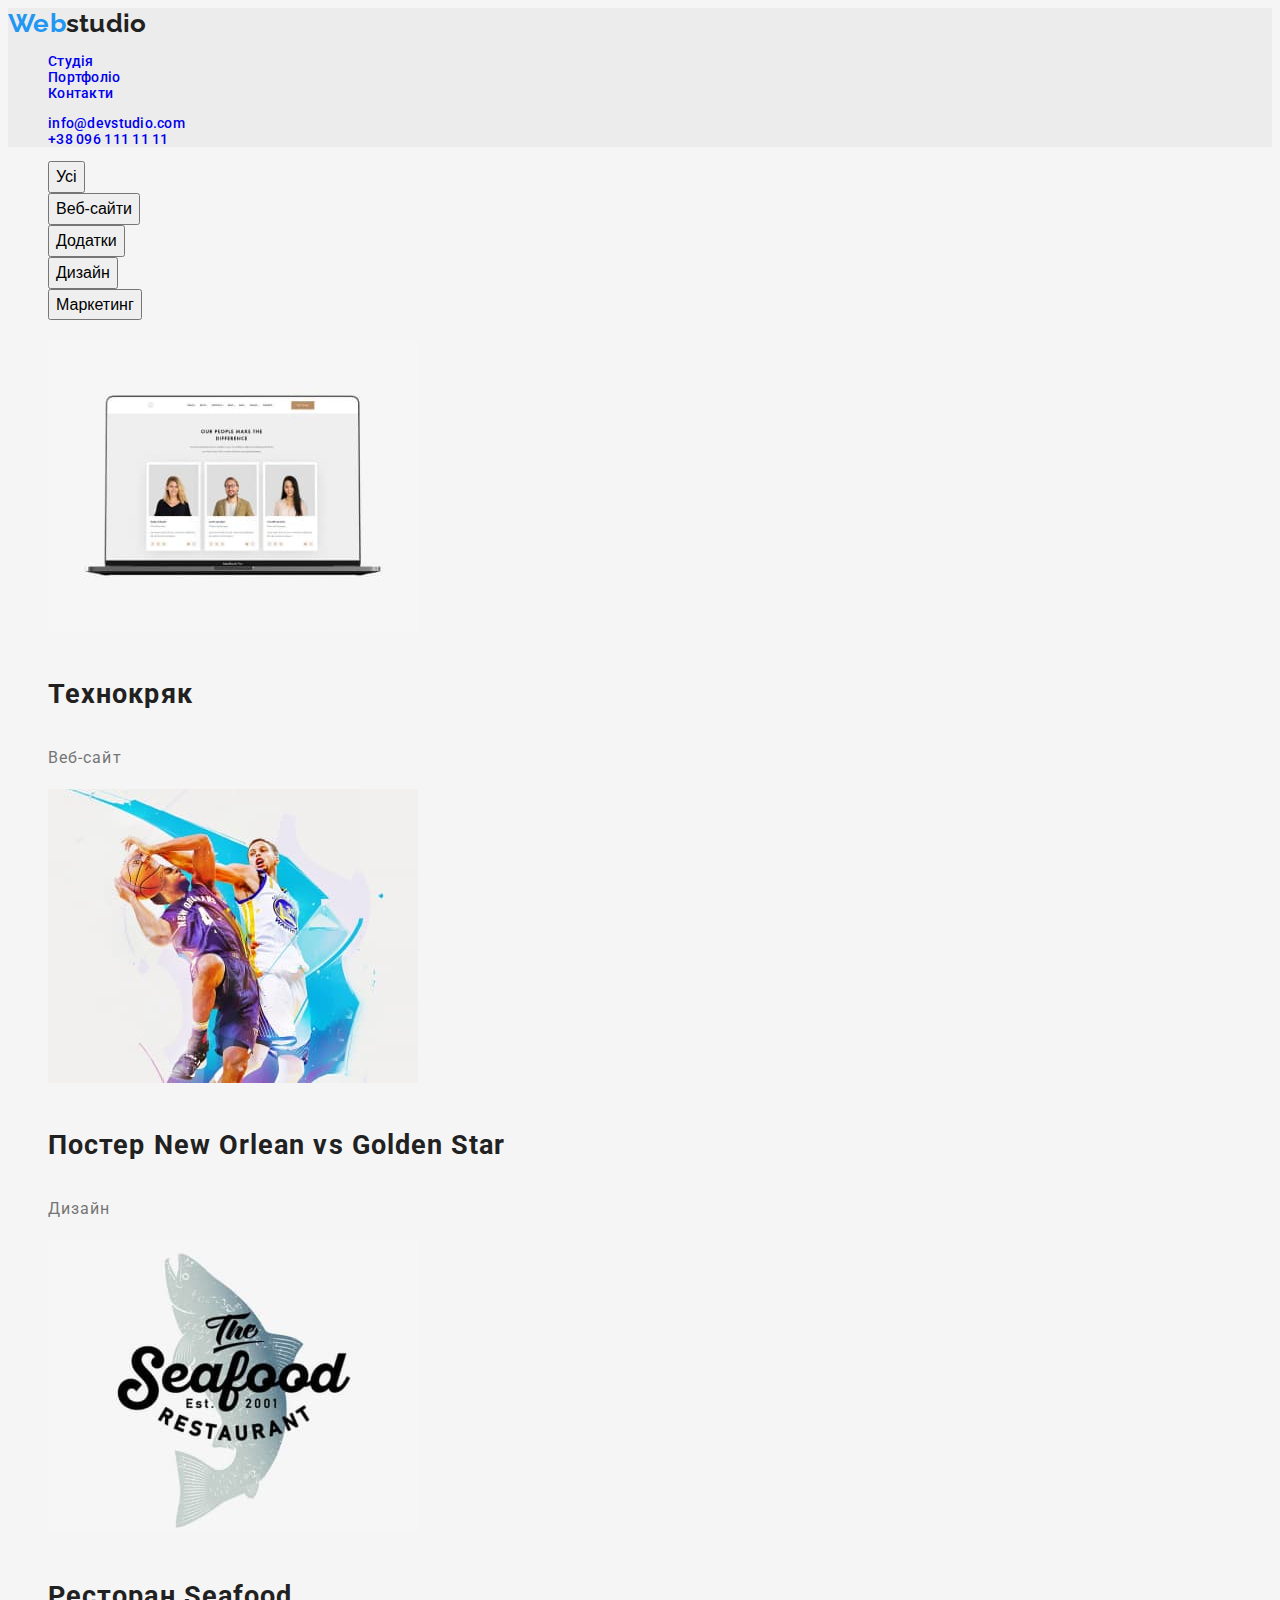
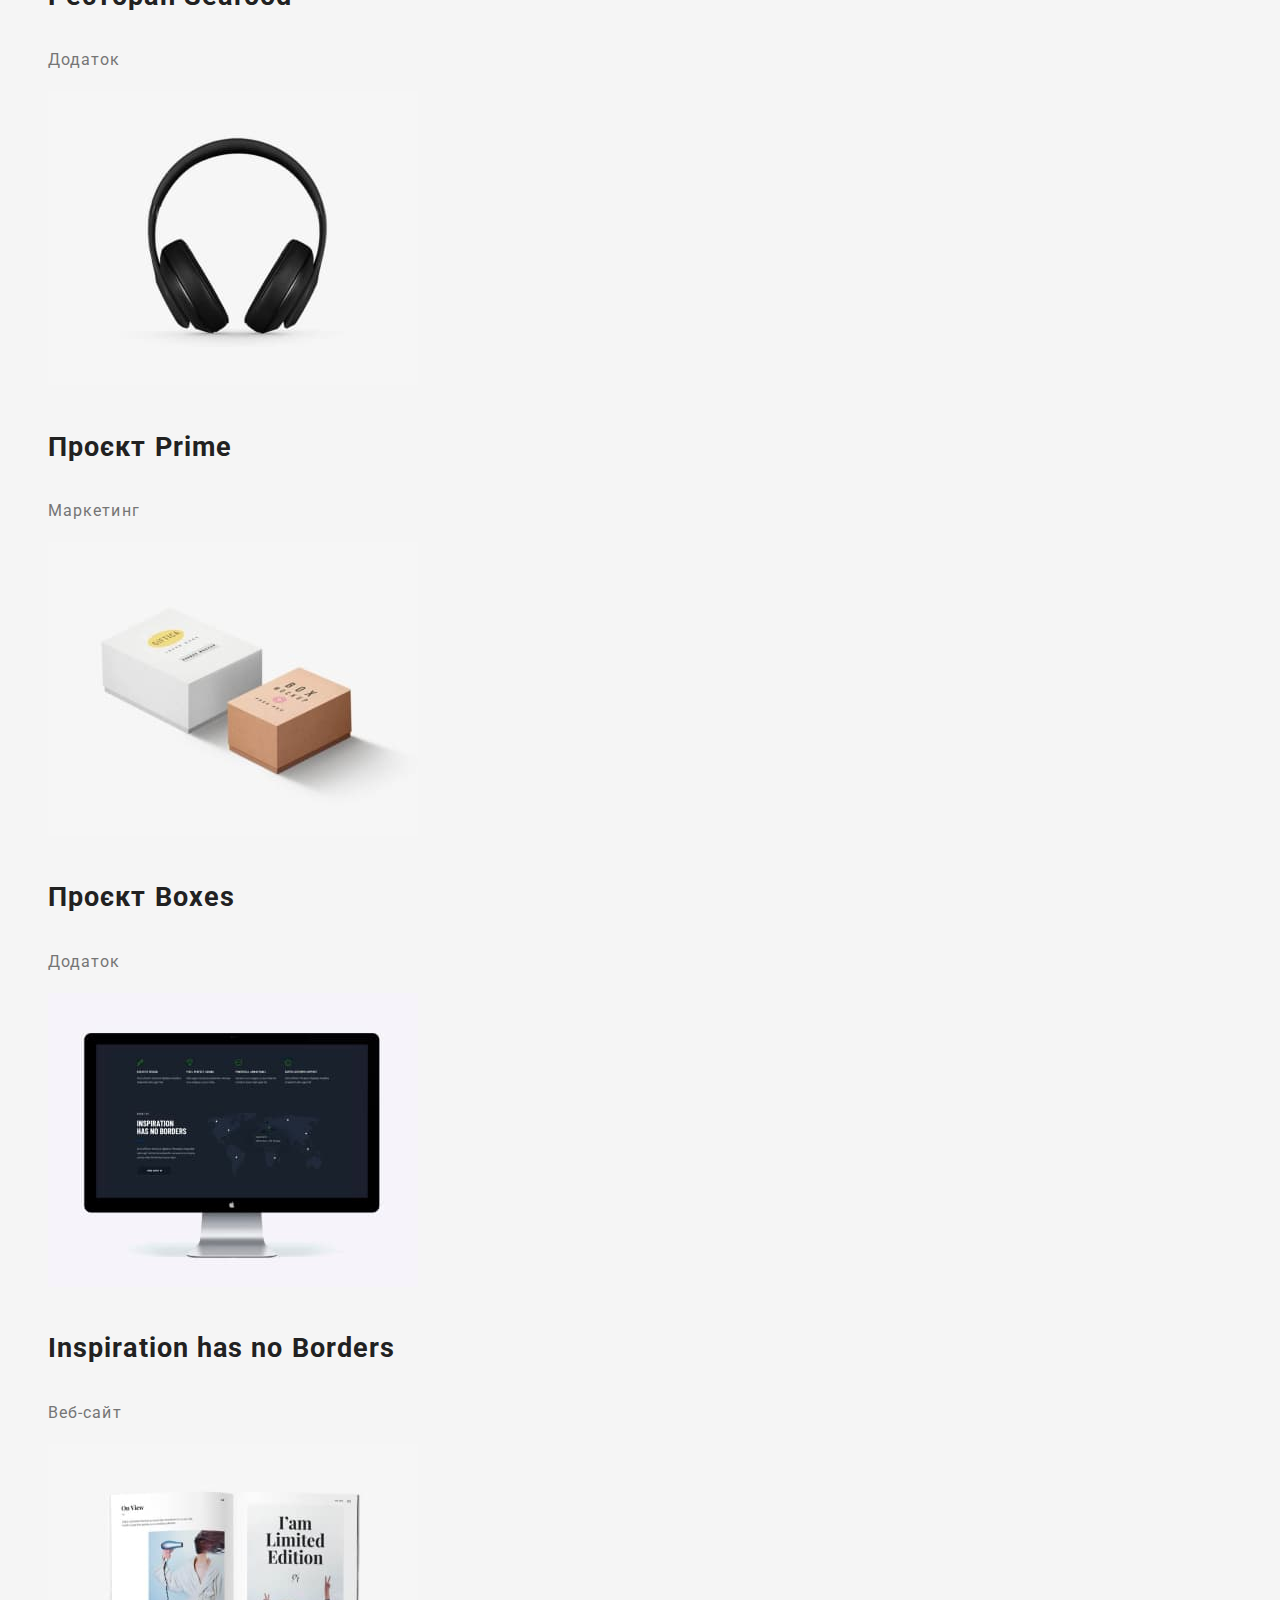
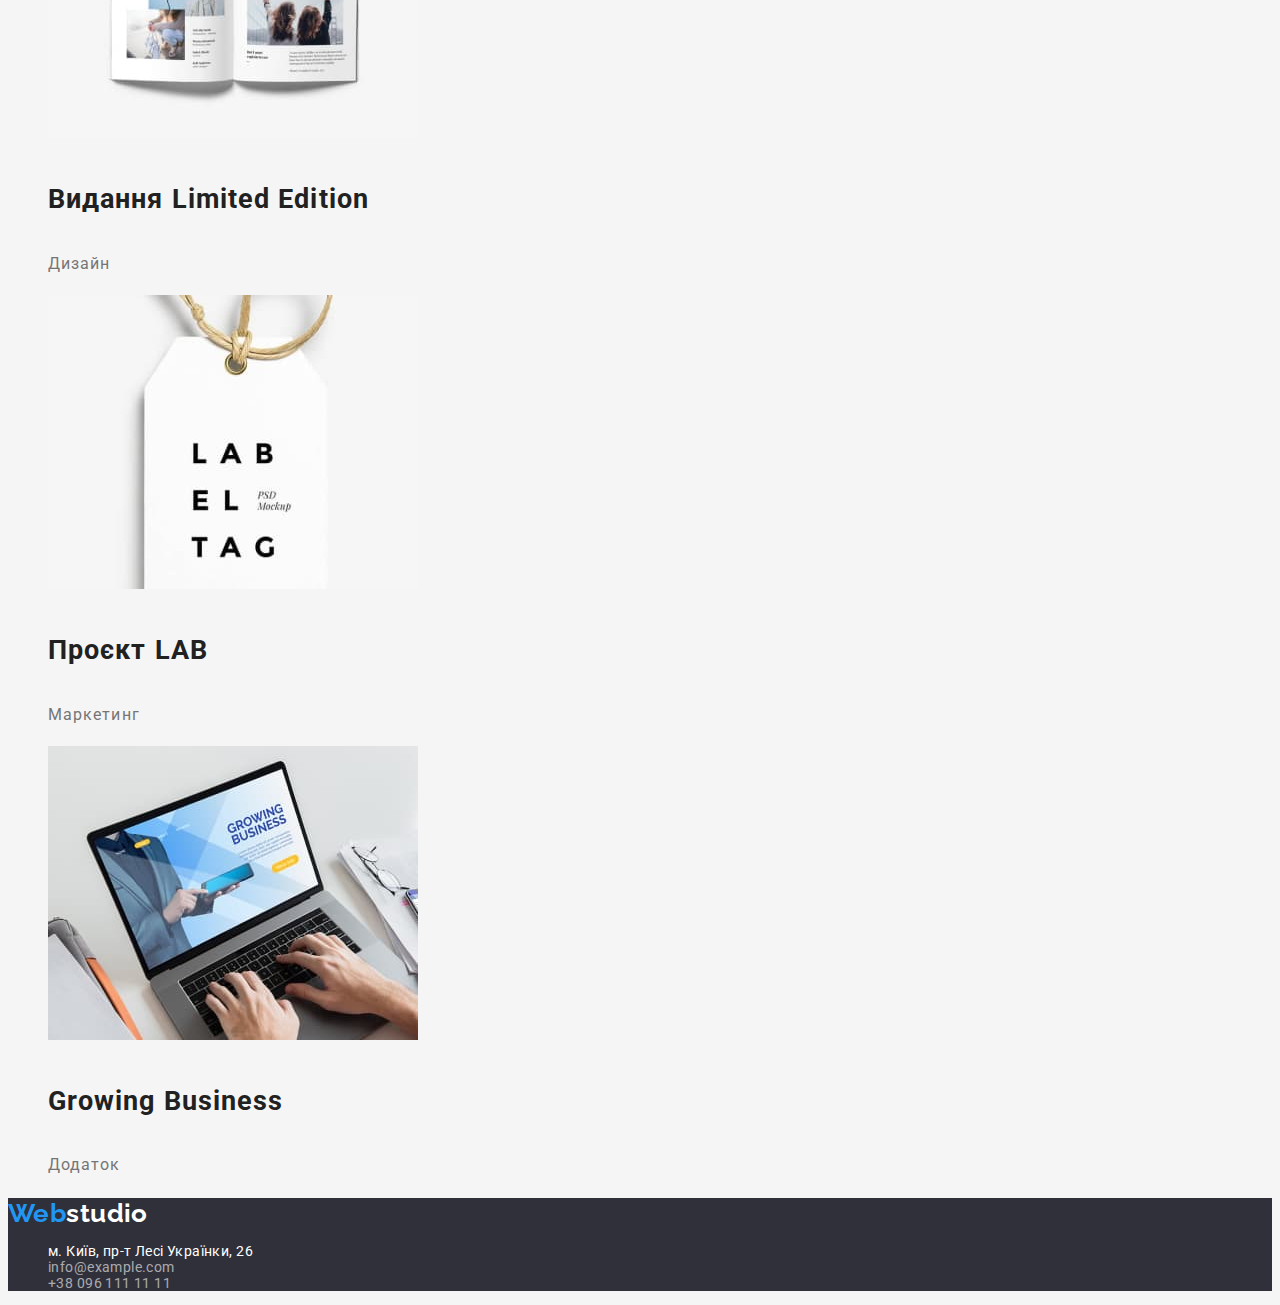
==== commit 9c58aac1: "доопрацював дз" ====
--- a/portfolio.html
+++ b/portfolio.html
@@ -6,9 +6,7 @@
     <meta name="viewport" content="width=device-width, initial-scale=1.0">
     <link rel="preconnect" href="https://fonts.googleapis.com">
     <link rel="preconnect" href="https://fonts.gstatic.com" crossorigin>
-    <link
-        href="https://fonts.googleapis.com/css2?family=Raleway:wght@700&family=Roboto:wght@400;500;700;900&display=swap"
-        rel="stylesheet">
+    <link href="https://fonts.googleapis.com/css2?family=Raleway:wght@700&family=Roboto:wght@400;500;700;900&display=swap" rel="stylesheet">
     <title>Портфоліо</title>
     <link rel="stylesheet" href="./css/style.css">
 </head>
@@ -31,7 +29,7 @@
     <!-- Slide section -->
     <main>
         <section>
-        <h1 class="visually-hidden">Portfolio</h1>
+            <h1 class="visually-hidden">Portfolio</h1>
             <ul>
                 <li><button class="btn" type="button">Усі</button></li>
                 <li><button class="btn" type="button">Веб-сайти</button></li>
--- a/css/style.css
+++ b/css/style.css
@@ -1,3 +1,14 @@
+:root {
+    --main-color: #f5f5f5;
+    --secondary-color: #212121;
+    --btn-color: #2196f3;
+    --btn-active-color: #ffffff;
+    --header-color: #ECECEC;
+    --paragraph-color: #757575;
+    --footer-color: #2F303A;
+    --adress-color: rgba(255, 255, 255, 0.6);
+}
+/* ^color^ */
 ul {
     list-style: none
     }
@@ -15,131 +26,96 @@
 }
 body {
     text-decoration: none;
-    font-family: "Raeway", "Roboto", sans-serif;
-    background: #f5f5f5;
-    color: #212121;
+    font-family: "Roboto", sans-serif;
+    background: var(--main-color);
+    color: var(--secondary-color);
     font-style: normal;
+    letter-spacing: 0.03em;
+    font-size: 14px;
 }
 
 /* Section header 1-2 pages*/
 
 header {
-    background-color: #ECECEC;
-    color: #212121;
+    background-color: var(--header-color);
+    color: var(--secondary-color);
     text-decoration: none;
 }
 .header-fonts {
-    font-family: "Roboto", sans-serif;
     font-weight: 500;
-    font-size: 14px;
     letter-spacing: 0.02em;
 }
 
 /* Section navigation 1-2 pages */
 
 .logo-web {
-    color: #2196F3;
+    color: var(--btn-color);
     font-family: 'Raleway';
-    font-style: normal;
     font-weight: 700;
     font-size: 26px;
     line-height: 1.19;
-    letter-spacing: 0.03em;
+    text-decoration: none;
 }
 .studio {
-    color: #212121;
+    color: var(--secondary-color);
 }
+.studio2 {
+    color: var(--btn-active-color);
+}
+
 .site-info a {
     text-decoration: none;
-    font-family: "Roboto", sans-serif;
-    font-style: normal;
     font-weight: 500;
-    font-size: 14px;
     line-height: 16px;
     letter-spacing: 0.02em;
 }
 .site-info .link:hover, 
 .site-info .link:focus {
-    color: #2196F3;
+    color: var(--btn-color);
 }
 .site-info .link:active {
-    color: #2196F3;
+    color: var(--btn-color);
 }
 .contacts a {
     text-decoration: none;
-    font-family: "Roboto", sans-serif;
     font-style: normal; 
-    font-weight: 500;   
-    font-size: 14px;      
+    font-weight: 500;      
     letter-spacing: 0.02em; 
 }
 .contacts a:hover, 
 .contacts a:focus {
-    color: #2196F3;
+    color: var(--btn-color);
 }
 .contacts a:active {
-    color: #2196F3;
+    color: var(--btn-color);
 }
 
 /* Section btn 1-2 pages */
 
 .btn:hover, .btn:focus {
-    background-color: #2196F3;
-    color: #ffffff;
+    background-color: var(--btn-color);
+    color: var(--secondary-color);
     cursor: pointer;
 }
 .btn {
-    font-family: "Roboto", sans-serif;
     font-weight: 500;
-    font-style: normal;
     font-size: 16px;
     line-height: 1.62;
-    text-align: center;
-    letter-spacing: 0.03em;
-    color: #212121;
 }
 
 /* Pages Studio */
-/* Sectin hero */
-
-.hero {
-    background: #2F303A;
-    font-family: "Roboto", sans-serif;
-    font-style: normal;
+/* Hero */
+h1 {
+    background: var(--footer-color);
+    color: var(--btn-active-color);
     font-weight: 900;
     font-size: 44px;
     line-height: 1.36;
     text-align: center;
     letter-spacing: 0.06em;
     text-transform: uppercase;
-    color: #FFFFFF;
 }
-
-/* Section quality */
-
-.list-title {
-    color: #212121;
-    font-family: "Roboto",sans-serif;
-    font-style: normal;
-    font-weight: 700;
-    font-size: 14px;
-    line-height: 1.33;
-    letter-spacing: 0.03em;
-    text-transform: uppercase;
-}
-
-.list-title p {
-    color: #757575;
-    font-family: 'Roboto';
-    font-weight: 400;
-    font-size: 14px;
-    line-height: 1.71;
-    letter-spacing: 0.03em;
-}
-h2 {
-    color: #212121;
-    font-family: "Roboto", sans-serif;
-    font-style: normal;
+.title {
     font-weight: 700;
     font-size: 36px;
     line-height: 1.16;
@@ -147,70 +123,67 @@
     letter-spacing: 0.03em;
 }
 
+/* Section quality */
+
+.list-title {
+    font-weight: 700;
+    line-height: 1.14;
+    text-transform: uppercase;
+}
+
+.list-title p {
+    color: var(--paragraph-color);
+    font-weight: 400;
+    line-height: 1.71;
+}
+
 /* Section team */
 
-.list-title-team {
-    color: #212121;
-    font-family: "Roboto", sans-serif;
-    font-style: normal;
+.list-team {
     font-weight: 500;
     font-size: 16px;
     line-height: 1.18;
     text-align: center;
-    letter-spacing: 0.03em;
 }
-.list-title-team p {
-    color: #757575;
-    font-family: "Roboto", sans-serif;
+.list-team p {
+    color: var(--paragraph-color);
     font-weight: 400;
     font-size: 16px;
-    line-height: 1.18;
-    text-align: center;
-    letter-spacing: 0.03em;
 }
 
-/* Pages Portfolio */
-/* Section main */
+/* Pages Portfolio - Section main*/
 
 .list-skill {
-    color: #212121;
-    font-family: "Roboto", sans-serif;
-    font-style: normal;
     font-weight: 700;
-    font-size: 18;
+    font-size: 18px;
     line-height: 2;
     letter-spacing: 0.06em;
 }
 .list-skill p {
-    color: #757575;
-    font-family: "Roboto", sans-serif;
+    color: var(--paragraph-color);
     font-weight: 400;
     font-size: 16px;
-    line-height: 1.87;
-    letter-spacing: 0.03em;
+    line-height: 1.88;
 }
 
 /* Section footer 1-2 pages*/
 
 .footer-info {
-    background-color: #2F303A;
+    background-color: var(--footer-color);
     text-decoration: none;
 }
-.studio2 {
-    color: #FFFFFF;
-}
 .color-info a {
-    color: #FFFFFF;
+    color: var(--btn-active-color);
     font-style: normal;
     text-decoration: none;
 }
-.info-visible a {
-    color: rgba(255, 255, 255, 0.6);
-}
 .color-info a:hover, 
 .color-info a:focus {
-    color: #2196F3;
+    color: var(--btn-color);
 }
 .color-info a:active {
-    color: #2196F3;
+    color: var(--btn-color);
+}
+.info-visible a {
+    color: var(--adress-color);
 }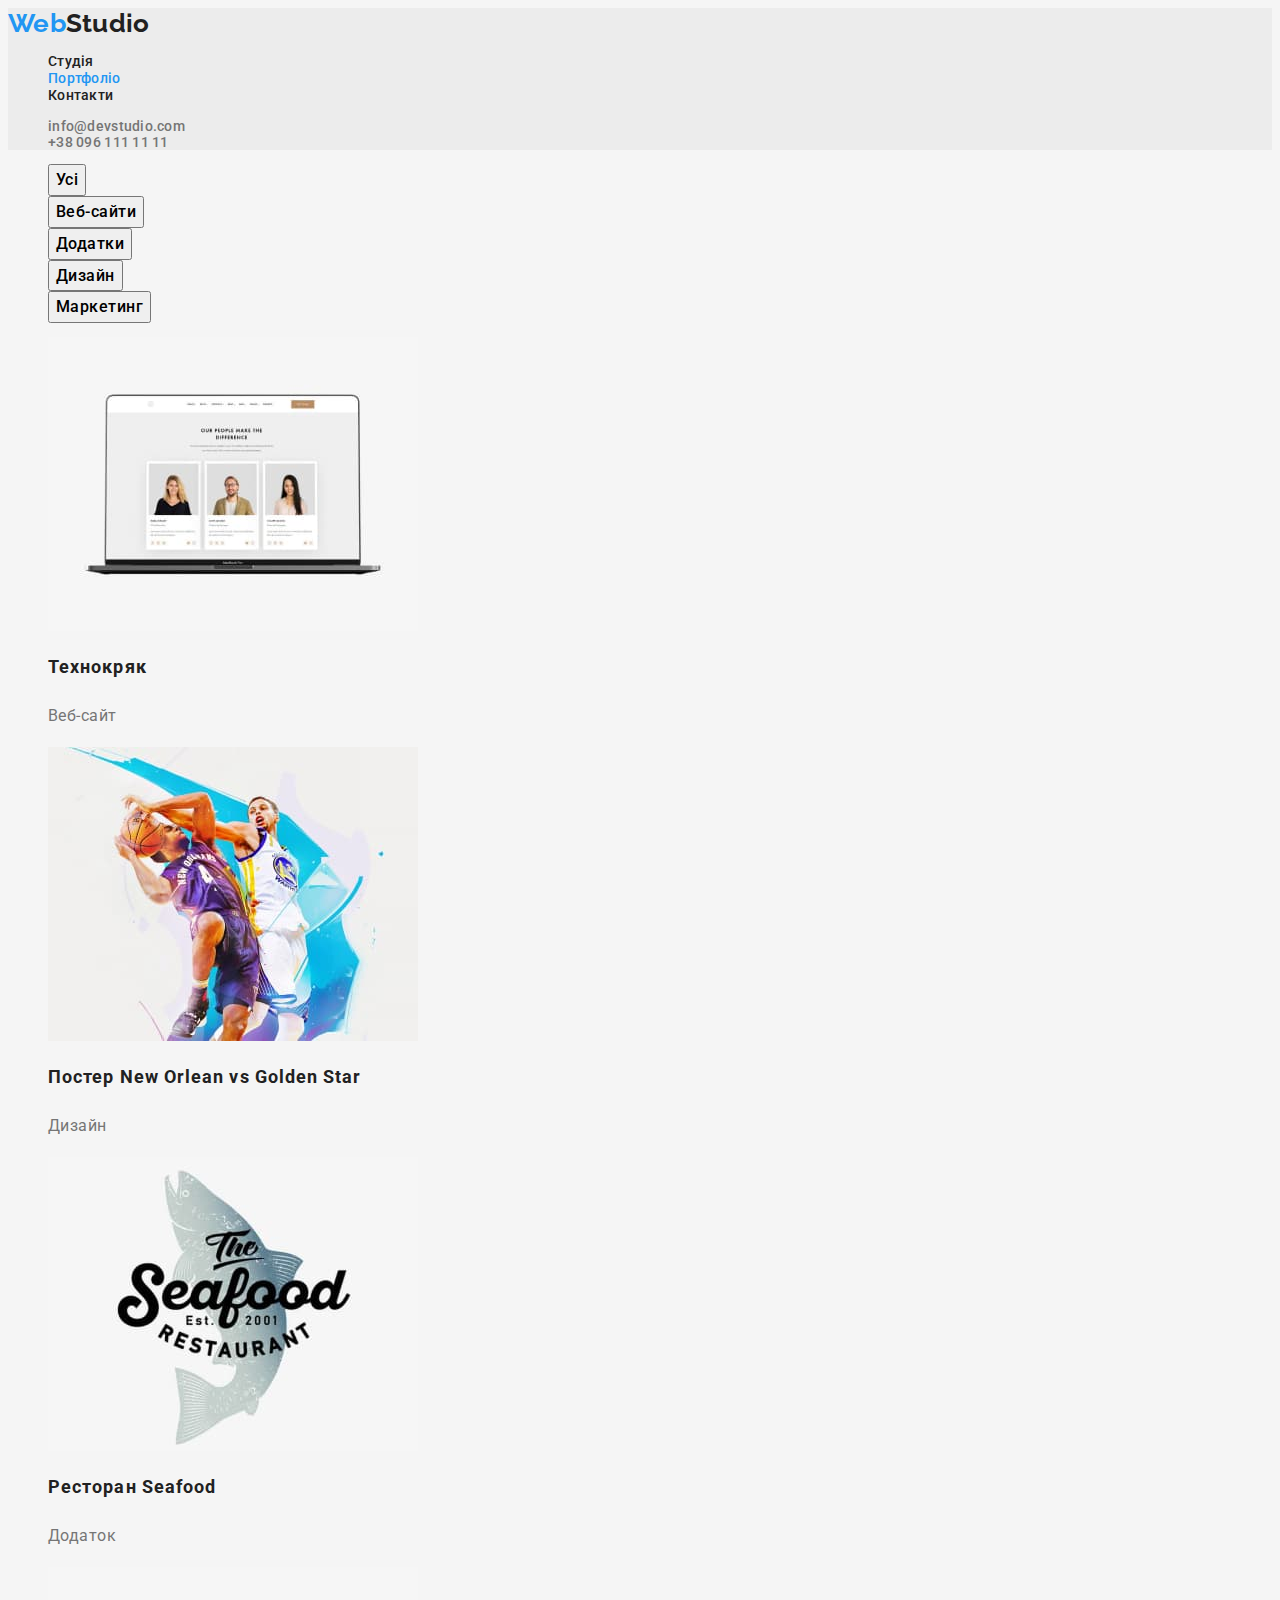
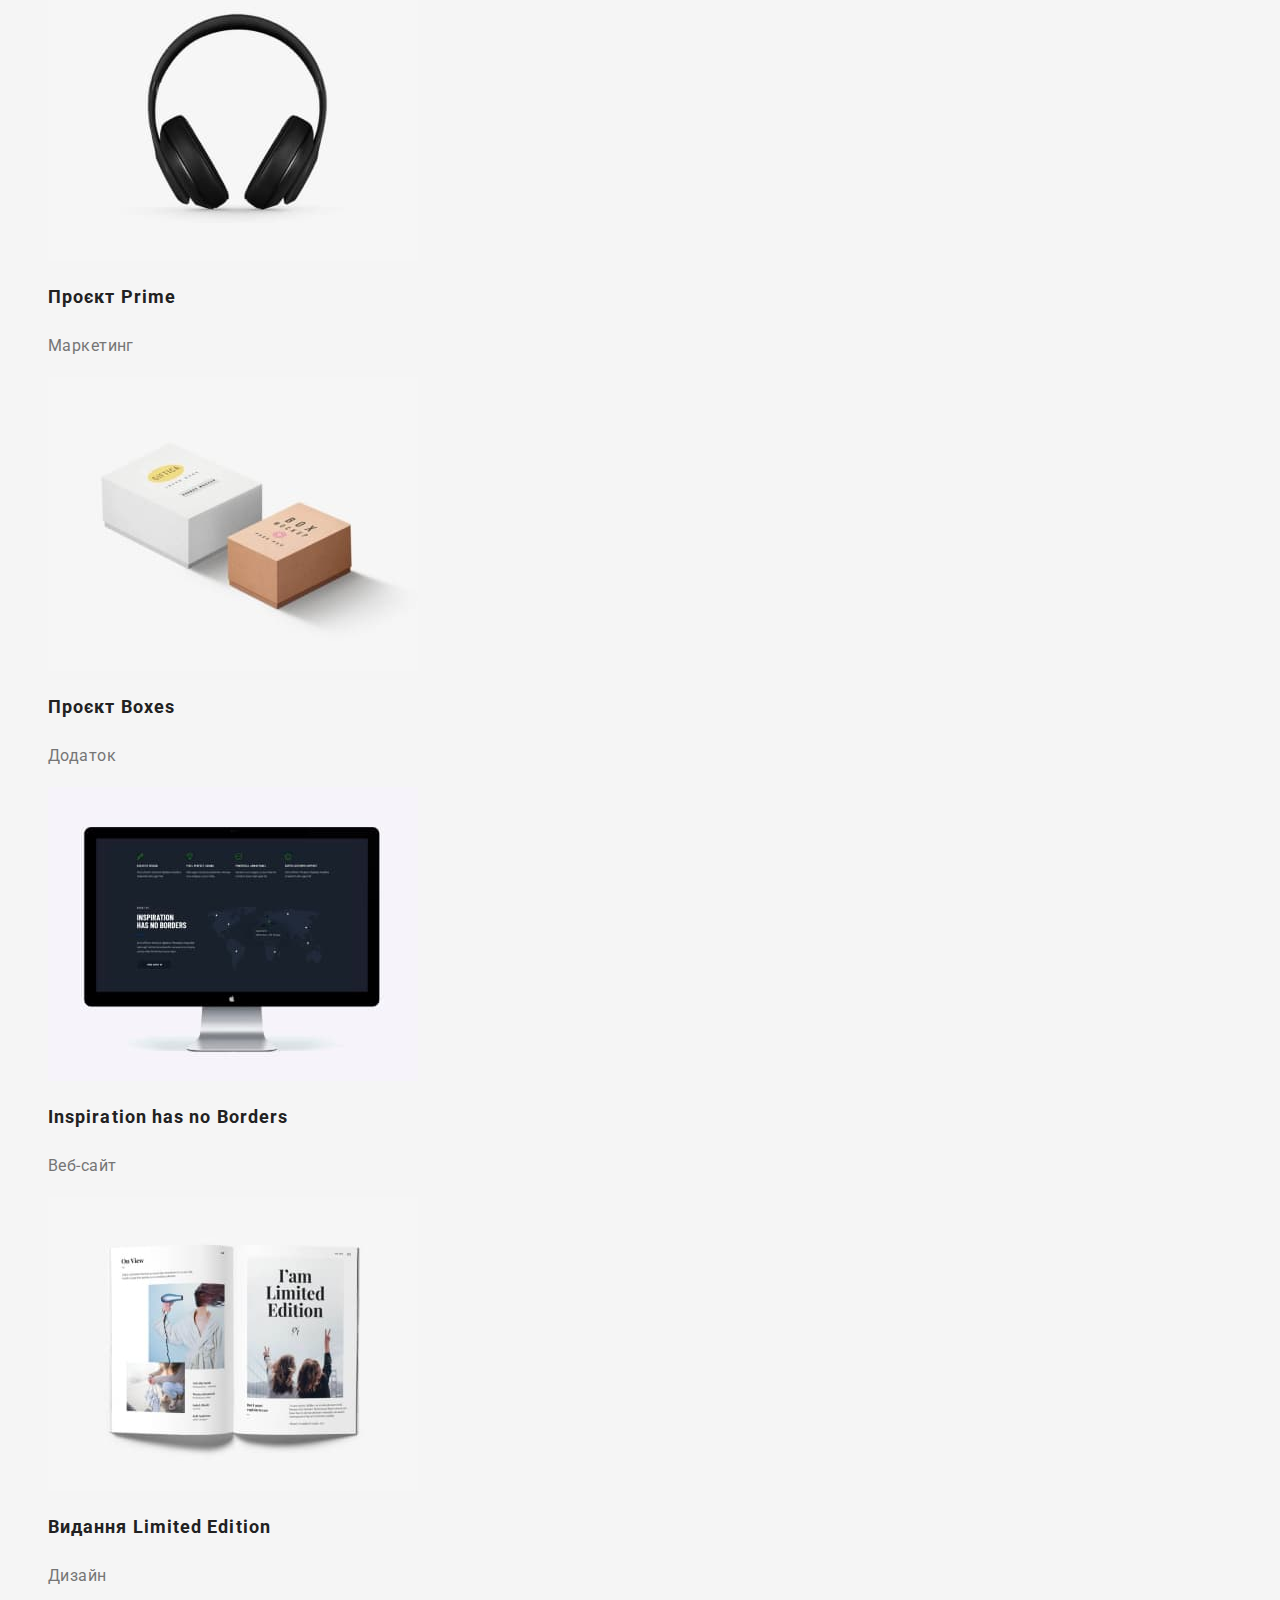
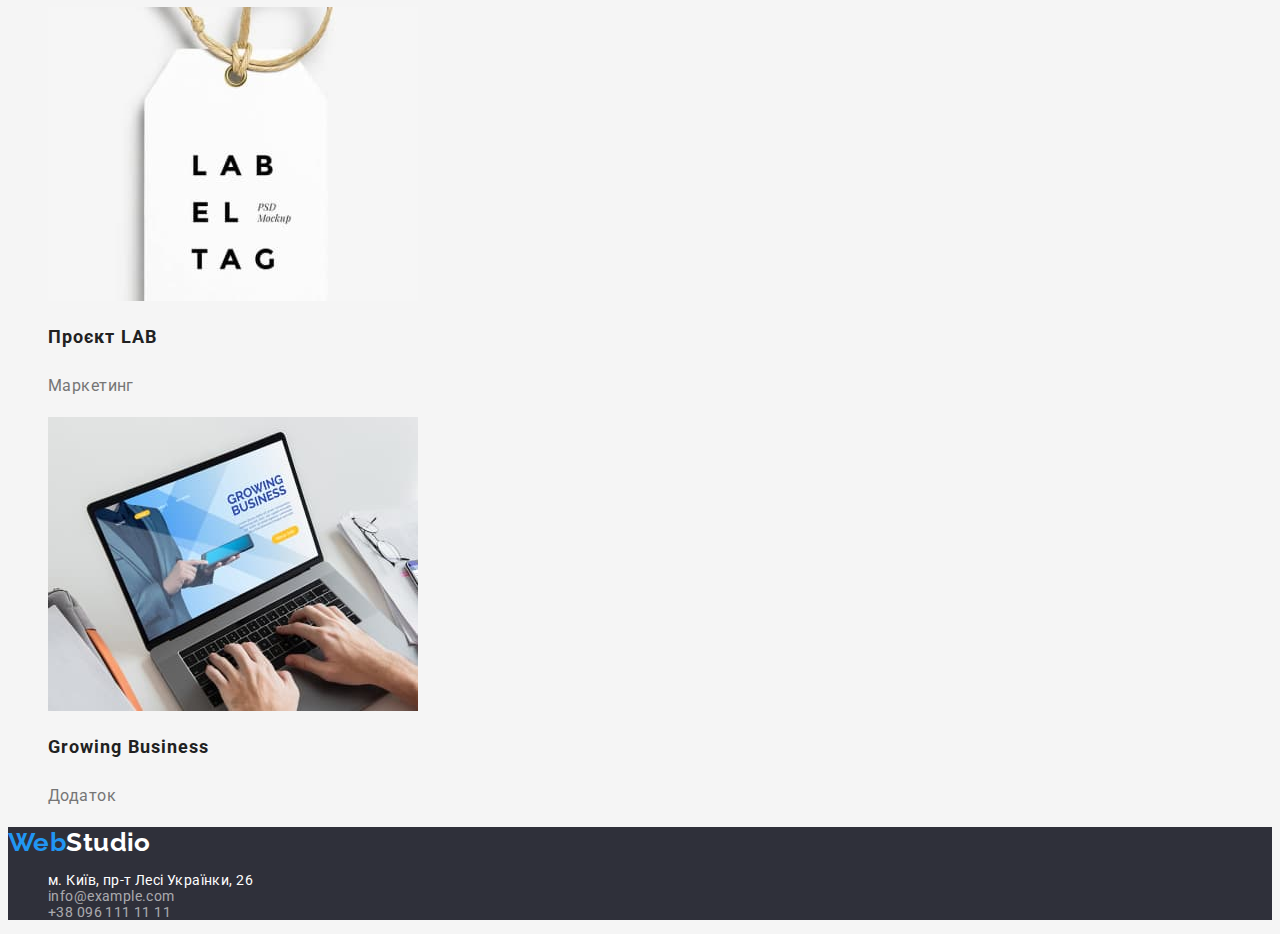
==== commit 6d82dc8a: "виправив кнопки і посилання" ====
--- a/portfolio.html
+++ b/portfolio.html
@@ -13,10 +13,10 @@
 <body>
     <!-- Header section -->
     <header class="header-fonts">
-        <a class="logo-web" href="./index.html">Web<span class="studio">studio</span></a>
+        <a class="logo-web" href="./index.html">Web<span class="studio">Studio</span></a>
         <ul class="site-info">
             <li><a class="link" href="./index.html">Студія</a></li>
-            <li><a class="link" href="./portfolio.html">Портфоліо</a></li>
+            <li><a class="link current" href="./portfolio.html">Портфоліо</a></li>
             <li><a class="link" href="Контакти">Контакти</a></li>
         </ul>
         <nav>
@@ -88,7 +88,7 @@
     </main>
     <!-- Footer section -->
     <footer class="footer-info">
-        <a class="logo-web" href="./index.html">Web<span class="studio2">studio</span></a>
+        <a class="logo-web" href="./index.html">Web<span class="studio2">Studio</span></a>
         <address>
             <ul class="color-info">
                 <li><a href="https://goo.gl/maps/TJPPdLGGKsBPAUss6">м. Київ, пр-т Лесі Українки, 26</a></li>
--- a/css/style.css
+++ b/css/style.css
@@ -27,7 +27,7 @@
 body {
     text-decoration: none;
     font-family: "Roboto", sans-serif;
-    background: var(--main-color);
+    background-color: var(--main-color);
     color: var(--secondary-color);
     font-style: normal;
     letter-spacing: 0.03em;
@@ -64,21 +64,22 @@
 }
 
 .site-info a {
-    text-decoration: none;
-    font-weight: 500;
-    line-height: 16px;
+    color: var(--secondary-color);
+    text-decoration: none;
+    font-weight: 500;
+    line-height: 1.14;
     letter-spacing: 0.02em;
 }
 .site-info .link:hover, 
 .site-info .link:focus {
     color: var(--btn-color);
 }
-.site-info .link:active {
+.link.current {
     color: var(--btn-color);
 }
 .contacts a {
-    text-decoration: none;
-    font-style: normal; 
+    color: var(--paragraph-color);
+    text-decoration: none;
     font-weight: 500;      
     letter-spacing: 0.02em; 
 }
@@ -86,21 +87,29 @@
 .contacts a:focus {
     color: var(--btn-color);
 }
-.contacts a:active {
-    color: var(--btn-color);
-}
 
 /* Section btn 1-2 pages */
 
 .btn:hover, .btn:focus {
     background-color: var(--btn-color);
-    color: var(--secondary-color);
+    color: var(--btn-active-color);
     cursor: pointer;
 }
 .btn {
+    font-family: "Roboto", sans-serif;
+    letter-spacing: 0.03em;
     font-weight: 500;
     font-size: 16px;
     line-height: 1.62;
+}
+.btn1 {
+    background-color: var(--btn-color);
+    color: var(--btn-active-color);
+    font-family: "Roboto", sans-serif;
+    font-weight: 700;
+    font-size: 16px;
+    line-height: 1.88;
+    letter-spacing: 0.06em;
 }
 
 /* Pages Studio */
@@ -116,6 +125,7 @@
     text-transform: uppercase;
 }
 .title {
+    font-family: "Roboto", sans-serif;
     font-weight: 700;
     font-size: 36px;
     line-height: 1.16;
@@ -125,35 +135,38 @@
 
 /* Section quality */
 
-.list-title {
-    font-weight: 700;
+.list-title h3{
+    font-weight: 700;
+    font-size: 14px;
     line-height: 1.14;
-    text-transform: uppercase;
 }
 
 .list-title p {
     color: var(--paragraph-color);
-    font-weight: 400;
+    font-size: 14px;
     line-height: 1.71;
 }
 
 /* Section team */
 
+.list-team h3 {
+    font-weight: 500;
+    font-size: 16px;
+    line-height: 1.18;
+}
+.list-team p {
+    color: var(--paragraph-color);
+    font-size: 16px;
+    line-height: 1.18;
+    letter-spacing: 0.03em;
+}
 .list-team {
-    font-weight: 500;
-    font-size: 16px;
-    line-height: 1.18;
     text-align: center;
 }
-.list-team p {
-    color: var(--paragraph-color);
-    font-weight: 400;
-    font-size: 16px;
-}
 
 /* Pages Portfolio - Section main*/
 
-.list-skill {
+.list-skill h2 {
     font-weight: 700;
     font-size: 18px;
     line-height: 2;
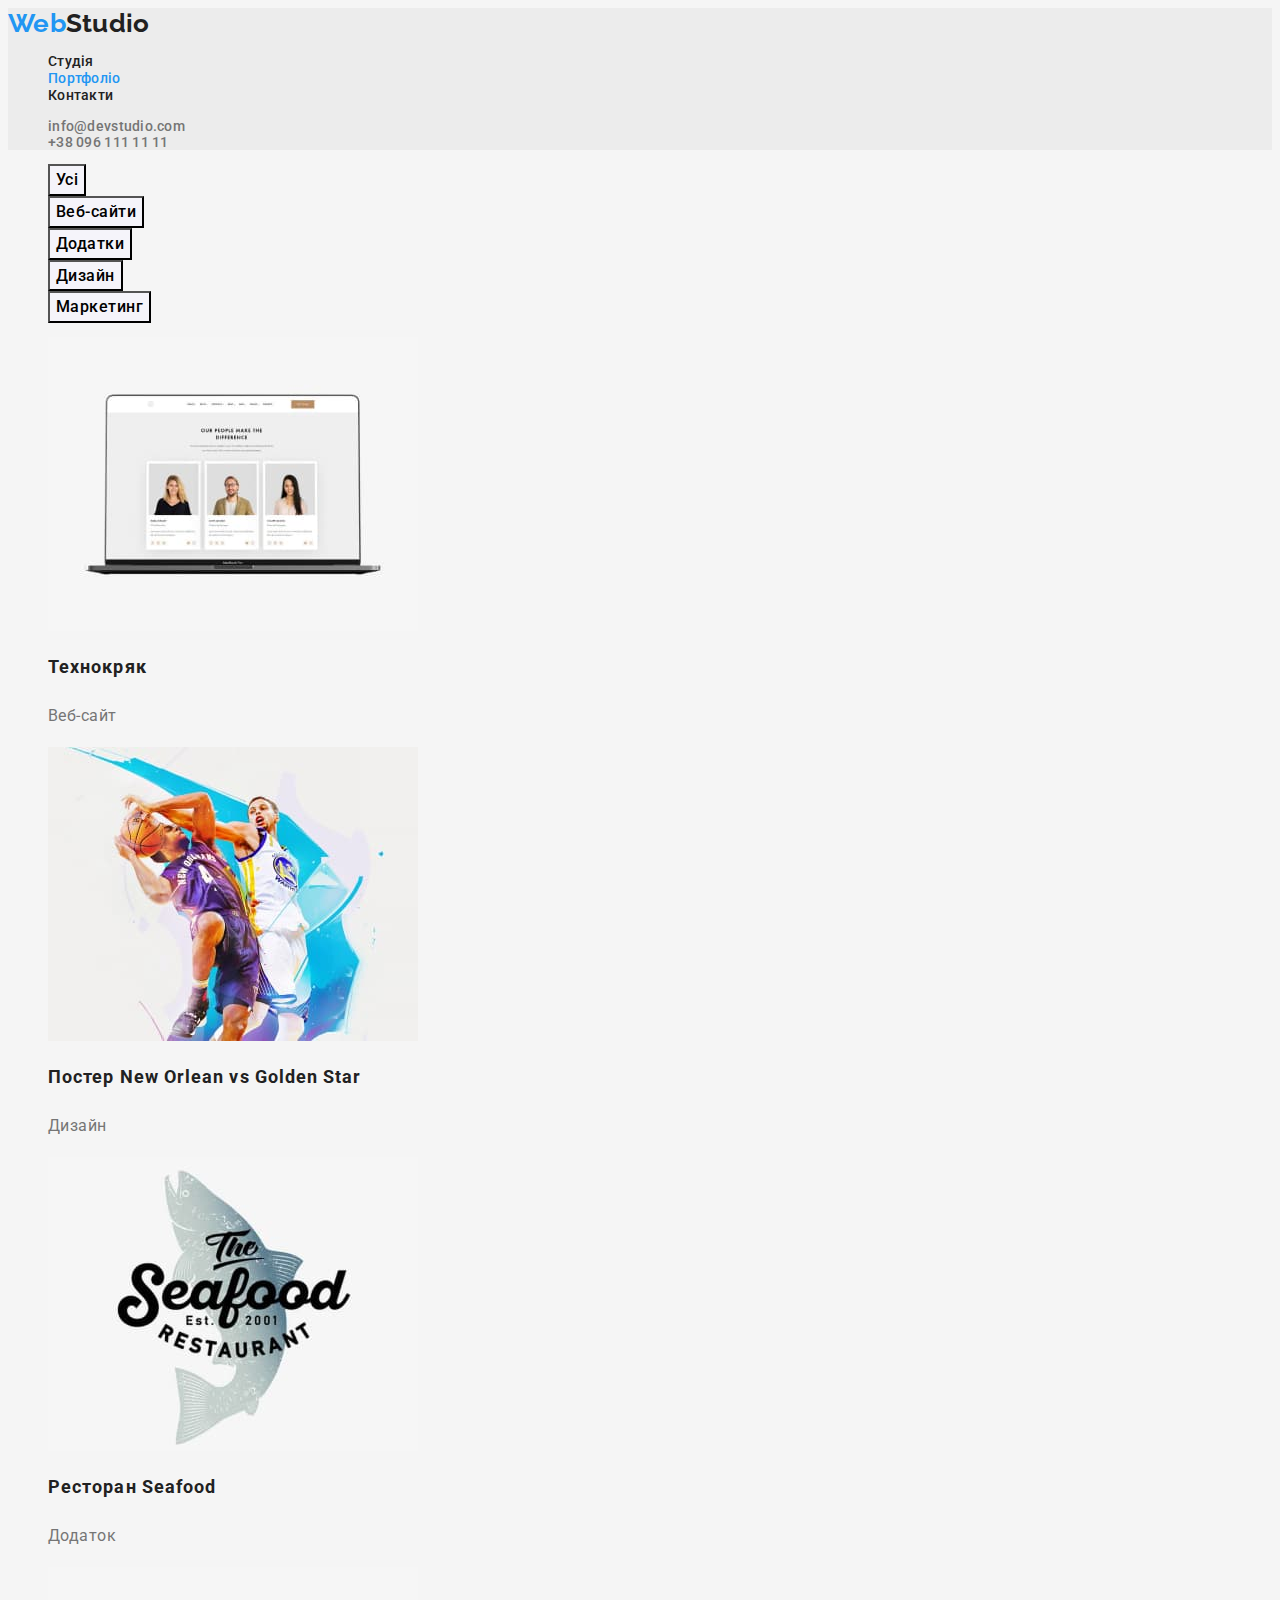
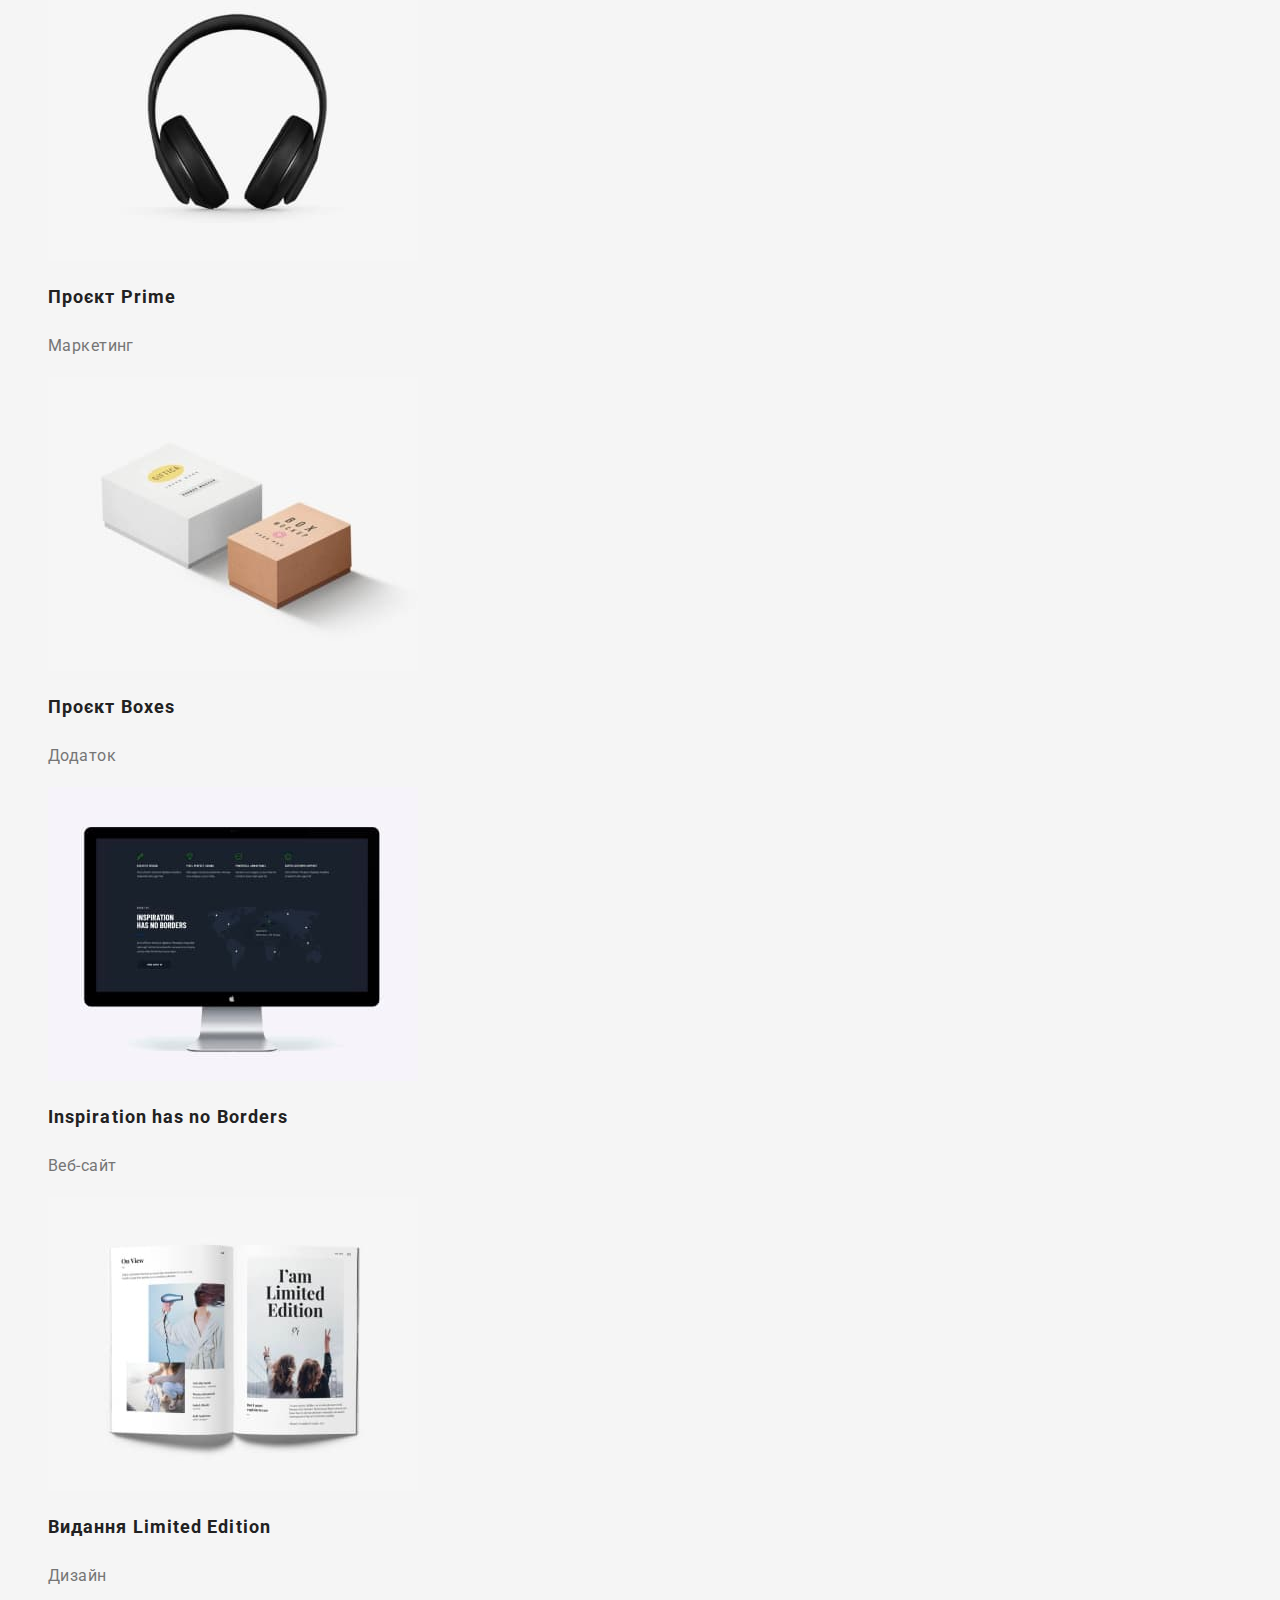
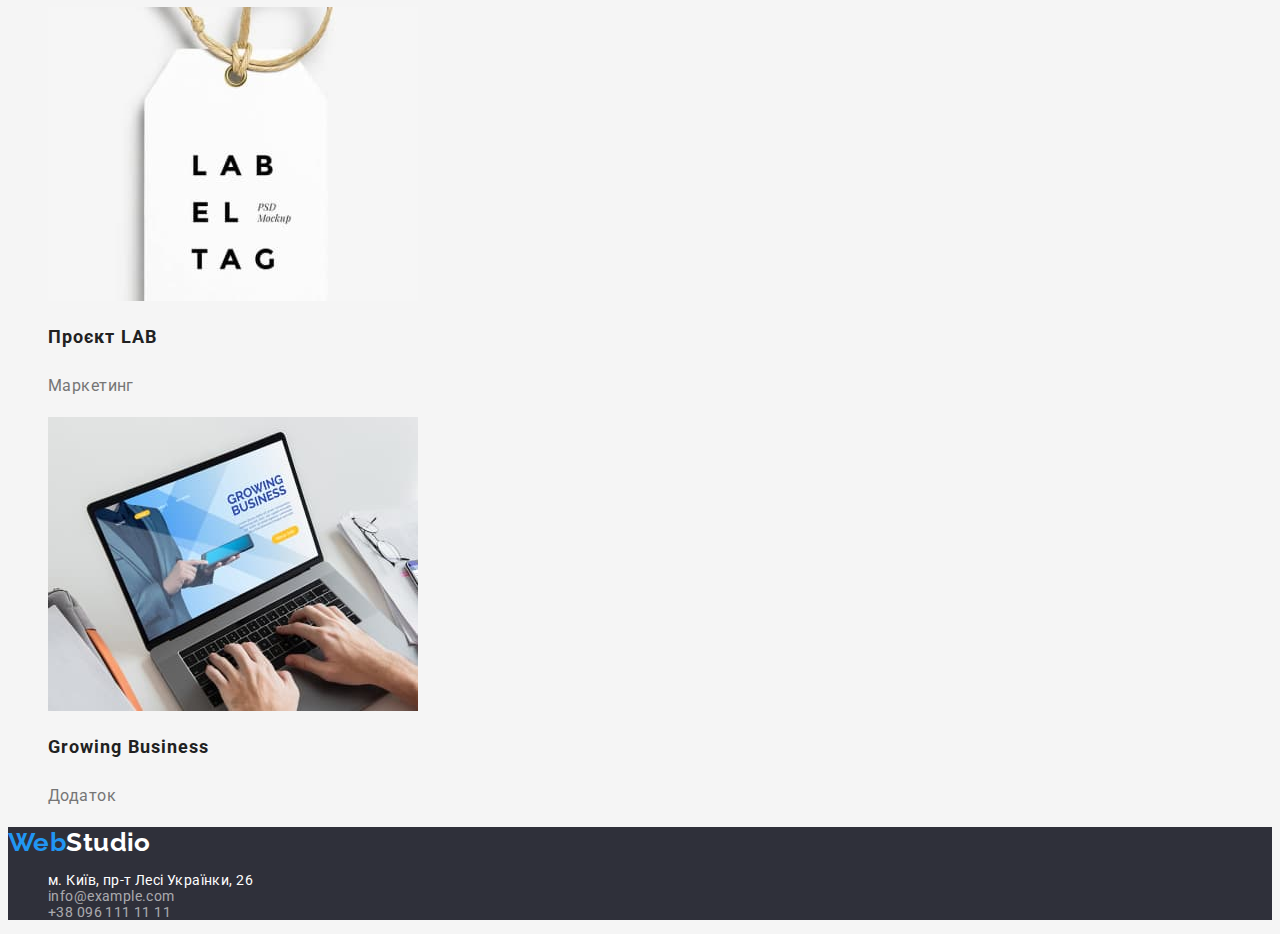
==== commit 44645d31: "prettierrc" ====
--- a/portfolio.html
+++ b/portfolio.html
@@ -1,15 +1,19 @@
 <!DOCTYPE html>
 <html lang="uk">
+
 <head>
     <meta charset="UTF-8">
     <meta http-equiv="X-UA-Compatible" content="IE=edge">
     <meta name="viewport" content="width=device-width, initial-scale=1.0">
     <link rel="preconnect" href="https://fonts.googleapis.com">
     <link rel="preconnect" href="https://fonts.gstatic.com" crossorigin>
-    <link href="https://fonts.googleapis.com/css2?family=Raleway:wght@700&family=Roboto:wght@400;500;700;900&display=swap" rel="stylesheet">
+    <link
+        href="https://fonts.googleapis.com/css2?family=Raleway:wght@700&family=Roboto:wght@400;500;700;900&display=swap"
+        rel="stylesheet">
     <title>Портфоліо</title>
     <link rel="stylesheet" href="./css/style.css">
 </head>
+
 <body>
     <!-- Header section -->
     <header class="header-fonts">
@@ -98,4 +102,5 @@
         </address>
     </footer>
 </body>
+
 </html>--- a/css/style.css
+++ b/css/style.css
@@ -2,6 +2,7 @@
     --main-color: #f5f5f5;
     --secondary-color: #212121;
     --btn-color: #2196f3;
+    --btn-background: #F5F4FA;
     --btn-active-color: #ffffff;
     --header-color: #ECECEC;
     --paragraph-color: #757575;
@@ -96,6 +97,7 @@
     cursor: pointer;
 }
 .btn {
+    background-color: var(--btn-background);
     font-family: "Roboto", sans-serif;
     letter-spacing: 0.03em;
     font-weight: 500;
